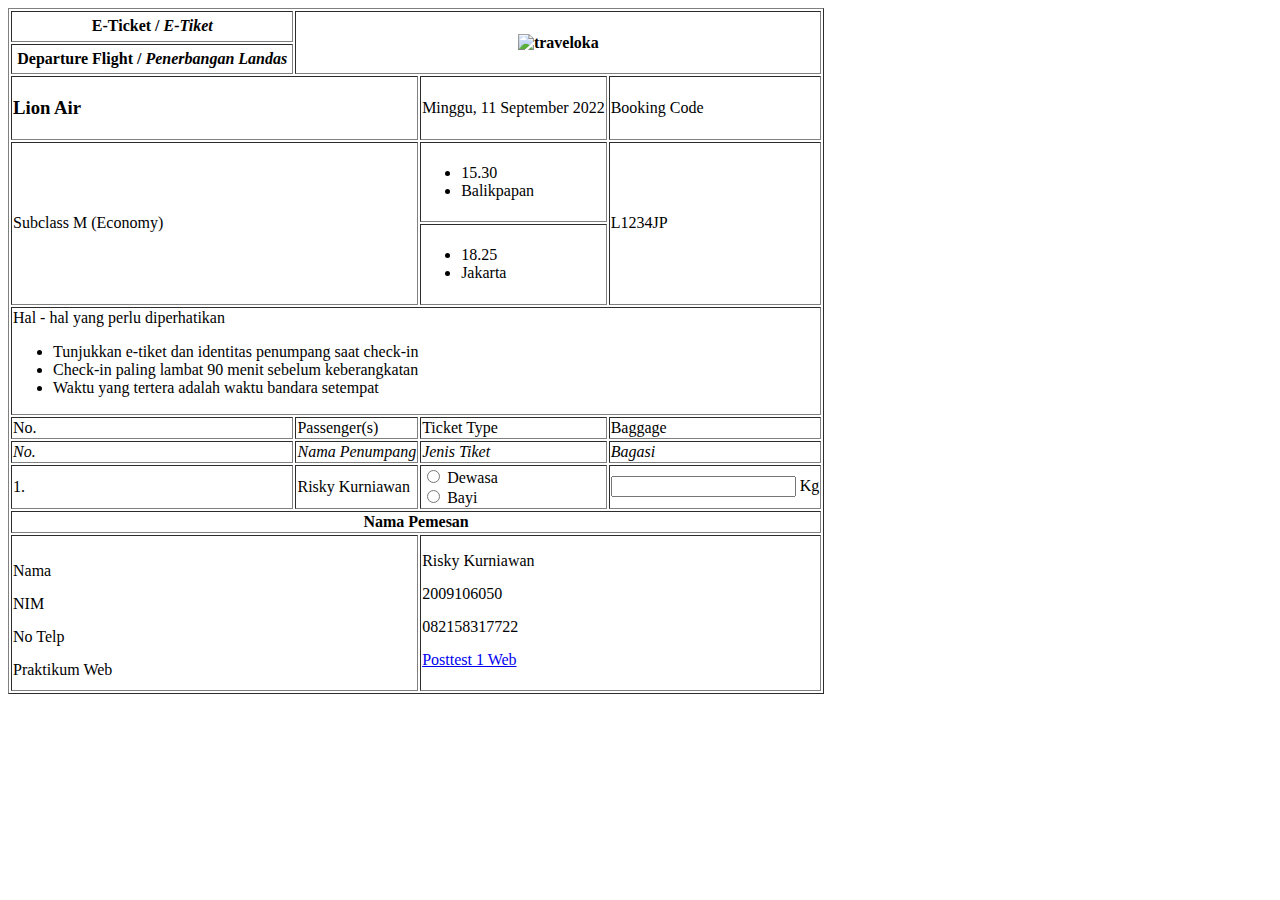
==== index.html @ a555a1b8 "Posttest1_2009106050_Risky Kurniawan" ====
<!DOCTYPE html>
<html lang="en">
<head>
  <meta charset="UTF-8">
  <meta http-equiv="X-UA-Compatible" content="IE=edge">
  <meta name="viewport" content="width=device-width, initial-scale=1.0">
  <style>
    .fs-3 {
  font-size: 18px;
  }
  .pr-50px {
    padding-right: 100px;
  }
  .pt-15px {
    padding-top: 15px;
  }
  .pb-20px {
    padding-bottom: 20px;
  }
  .pv-15px {
    padding: 15px 0;
  }
  .pv-4 {
    padding: 1.33rem 0;
  }
  .pv-2 {
    padding: 0.66rem 0;
  }
  .pv-1 {
    padding: 0.33rem 0;
  }
  .p3 {
    padding: 1rem;
  }
  .p2 {
    padding: 0.66rem;
  }
  .p1 {
    padding: 0.33rem;
  }
  .p0 {
    padding: 0;
  }
  .d-inline-block {
    display: inline-block;
  }
  .d-block {
    display: block;
  }
  .text-center {
    text-align: center;
  }
  .text-bold {
    font-weight: bold;
  }
  </style>
</head>
<body>
    <table border="1">
      <thead>
        <tr>
          <th colspan="4" class="p1">E-Ticket / <i>E-Tiket</i></span></th>
          <th colspan="8" rowspan="2">
            <img 
              src="https://1.bp.blogspot.com/-cBfGfTYoBlY/YOMgGumda6I/AAAAAAAAIuM/Q-bnZSnnUBEFjJihQVK0ZMnJAqFjpL8QgCLcBGAsYHQ/s1453/logo-traveloka.png"
              width="200px"
              alt="traveloka"
              >
          </th>
        </tr>
        <tr>
          <th colspan="4" class="p1">Departure Flight / <i>Penerbangan Landas</i></th>
        </tr>
      </thead>

      <tbody>
        <tr>
          <td colspan="5" rowspan="2"> <h3>Lion Air</h3> </td>
          <td colspan="4" rowspan="2">Minggu, 11 September 2022</td>
          <td colspan="4" rowspan="2" class="pr-50px">Booking Code</td>
        </tr>
        <tr>
        </tr>
        <tr>
          <td colspan="5" rowspan="4">Subclass M (Economy)</td>
          <td colspan="4" rowspan="2" class="pv-1">
            <ul>
              <li>15.30</li>
              <li>Balikpapan</li>
            </ul>
          </td>
          <td colspan="5" rowspan="4">L1234JP</td>
        </tr>
        <tr>
        </tr>
        <tr>
          <td colspan="4" rowspan="2" class="pv-1">
            <ul>
              <li>18.25</li>
              <li>Jakarta</li>
            </ul>
          </td>
        </tr>
        <tr>
        </tr>
        <tr>
          <td colspan="13">Hal - hal yang perlu diperhatikan<br>
            <ul>
              <li>
                Tunjukkan e-tiket dan identitas penumpang saat check-in
              </li>
              <li>
                Check-in paling lambat 90 menit sebelum keberangkatan
              </li>
              <li>
                Waktu yang tertera adalah waktu bandara setempat
              </li>
            </ul>
          </td>
        </tr>
        <tr>
          <td colspan="4">No.</td>
          <td>Passenger(s)</td>
          <td colspan="4">Ticket Type</td>
          <td colspan="5">Baggage</td>
        </tr>
        <tr>
          <td colspan="4"> <i>No.</i></td>
          <td> <i>Nama Penumpang</i></td>
          <td colspan="4"> <i>Jenis Tiket</i></td>
          <td colspan="5"> <i>Bagasi</i></td>
        </tr>
        <tr class="pv-1">
          <td colspan="4">1.</td>
          <td>Risky Kurniawan</td>
          <td colspan="4">
            <form action="/">
              <input type="radio" id="dewasa" name="age"/>
              <label for="dewasa">
                Dewasa
              </label>
              <br>
              <input type="radio" id="bayi" name="age"/>
              <label for="bayi">
                Bayi
              </label>
            </form>
            
          <td colspan="5">
            <input type="number">
            Kg
          </td>
        </tr>
        <tr>
          <td colspan="13"><span class="text-center d-block text-bold">Nama Pemesan</span></td>
        </tr>
        <tr>
          <td colspan="5" rowspan="4">
            <span class="pt-15px d-block">Nama</span>
            <span class="pt-15px d-block">NIM</span>
            <span class="pt-15px d-block">No Telp</span>
            <span class="pt-15px d-block">Praktikum Web</span>
          </td>
          <td colspan="5" rowspan="4">
            <span class="pt-15px d-block">Risky Kurniawan</span>
            <span class="pt-15px d-block">2009106050</span>
            <span class="pt-15px d-block">082158317722</span>
            <span class="pt-15px pb-20px d-block"><a href="https://classroom.google.com/c/NTQ2MTg4NDEwNjU0/a/NTQ4NDAzODE2ODcy/details">Posttest 1 Web</a></span>
          </td>
      </tbody>
    </table>
</body>
</html>
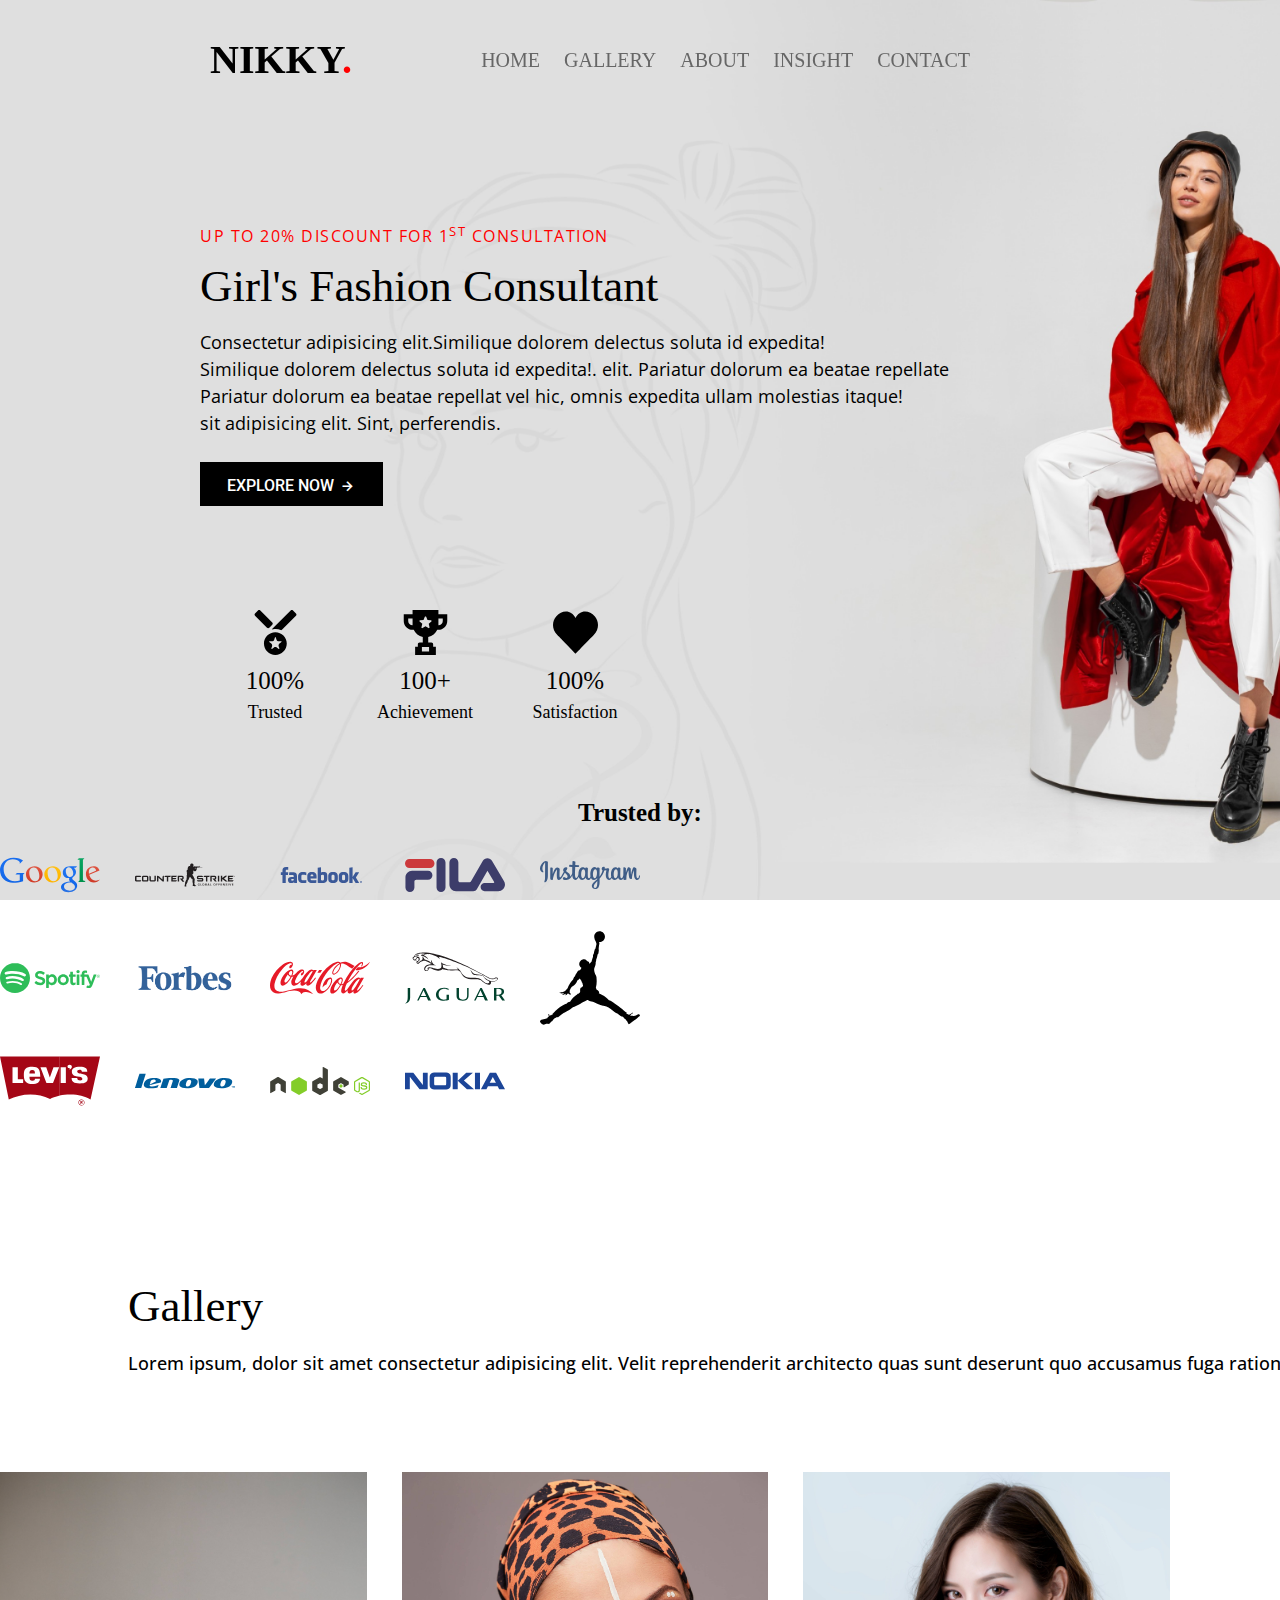
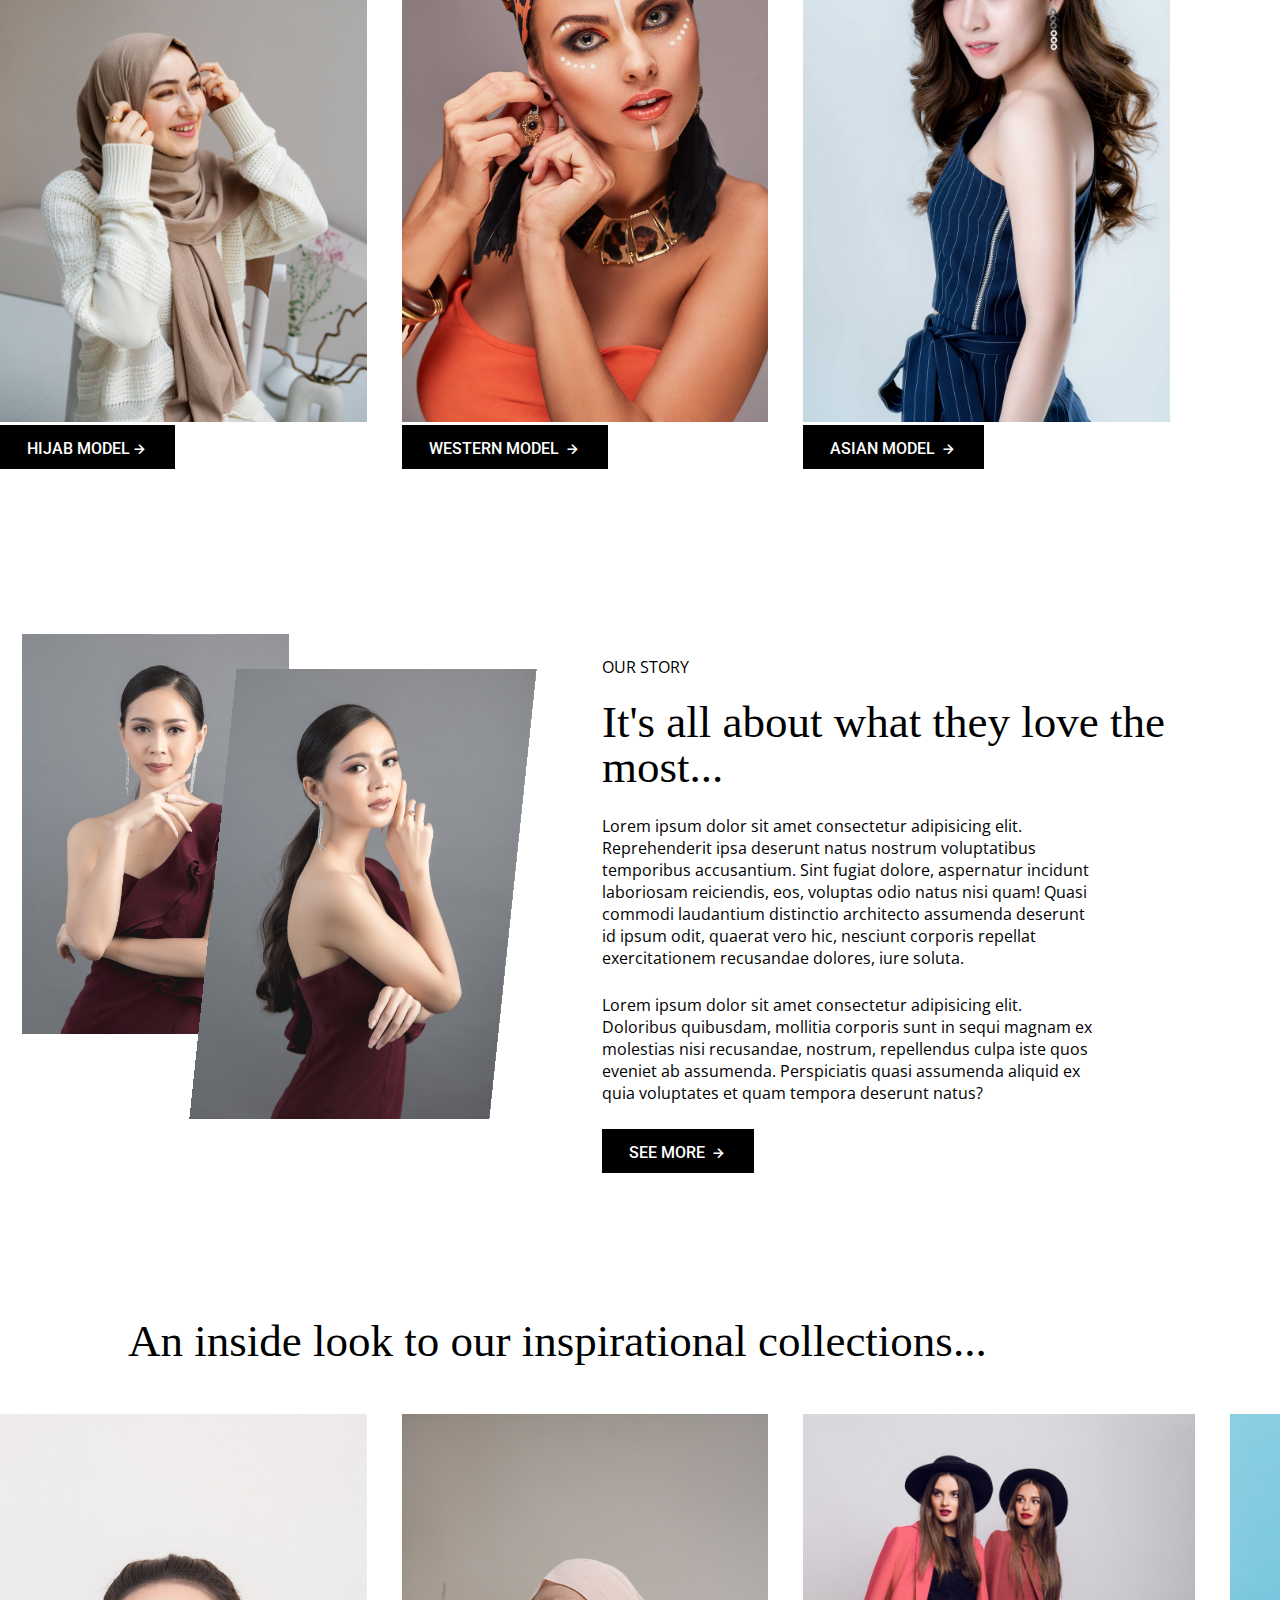
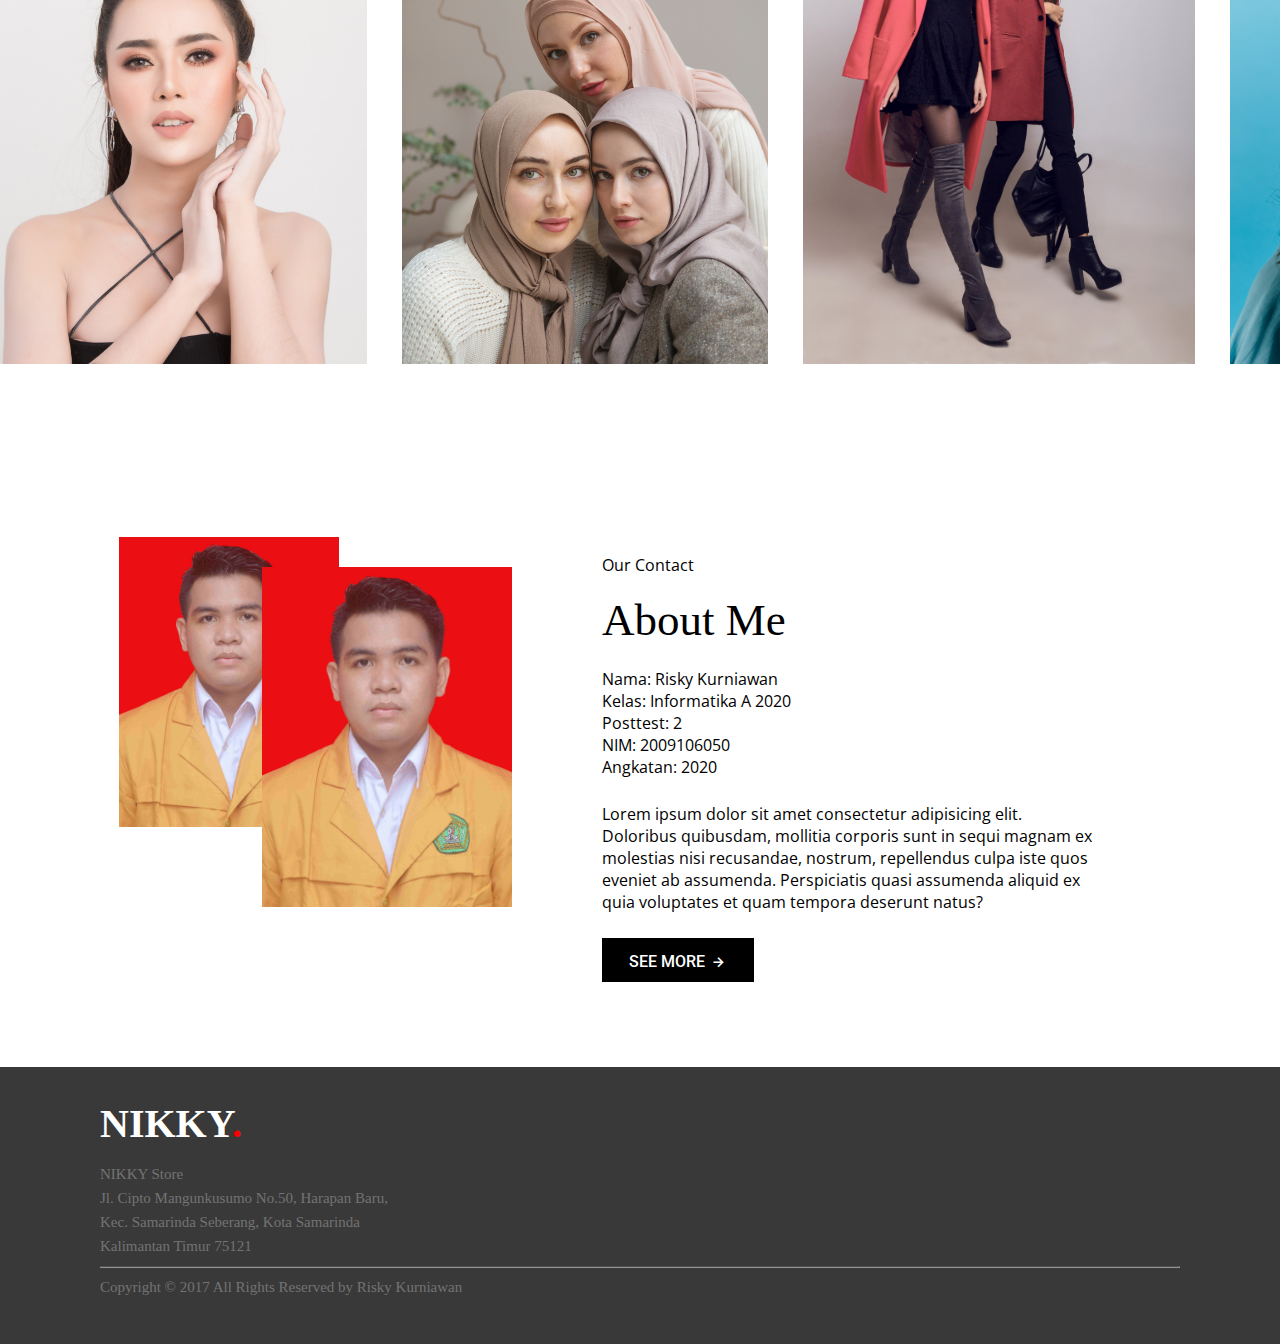
==== commit 6fd04aa6: "Posttest2_2009106050_RiskyKurniawan" ====
--- a/index.html
+++ b/index.html
@@ -4,170 +4,281 @@
   <meta charset="UTF-8">
   <meta http-equiv="X-UA-Compatible" content="IE=edge">
   <meta name="viewport" content="width=device-width, initial-scale=1.0">
-  <style>
-    .fs-3 {
-  font-size: 18px;
-  }
-  .pr-50px {
-    padding-right: 100px;
-  }
-  .pt-15px {
-    padding-top: 15px;
-  }
-  .pb-20px {
-    padding-bottom: 20px;
-  }
-  .pv-15px {
-    padding: 15px 0;
-  }
-  .pv-4 {
-    padding: 1.33rem 0;
-  }
-  .pv-2 {
-    padding: 0.66rem 0;
-  }
-  .pv-1 {
-    padding: 0.33rem 0;
-  }
-  .p3 {
-    padding: 1rem;
-  }
-  .p2 {
-    padding: 0.66rem;
-  }
-  .p1 {
-    padding: 0.33rem;
-  }
-  .p0 {
-    padding: 0;
-  }
-  .d-inline-block {
-    display: inline-block;
-  }
-  .d-block {
-    display: block;
-  }
-  .text-center {
-    text-align: center;
-  }
-  .text-bold {
-    font-weight: bold;
-  }
-  </style>
+  <link rel="stylesheet" href="styles.css">
+  <link href='https://unpkg.com/boxicons@2.1.4/css/boxicons.min.css' rel='stylesheet'>
+  <title>Document</title>
 </head>
-<body>
-    <table border="1">
-      <thead>
-        <tr>
-          <th colspan="4" class="p1">E-Ticket / <i>E-Tiket</i></span></th>
-          <th colspan="8" rowspan="2">
-            <img 
-              src="https://1.bp.blogspot.com/-cBfGfTYoBlY/YOMgGumda6I/AAAAAAAAIuM/Q-bnZSnnUBEFjJihQVK0ZMnJAqFjpL8QgCLcBGAsYHQ/s1453/logo-traveloka.png"
-              width="200px"
-              alt="traveloka"
-              >
-          </th>
-        </tr>
-        <tr>
-          <th colspan="4" class="p1">Departure Flight / <i>Penerbangan Landas</i></th>
-        </tr>
-      </thead>
+<body id="home">
+  <div class="container-1 pt-25px">
+    <header>
+      <nav class="">
+        <div class="container p-relative pl-7 pr-10 top-25">
+          <a href="#" id="brand" class="text-upper brand">
+            NIKKY<span class="text-red">.</span>
+          </a>
+          <ul class="navbar-menu">
+            <li>
+              <a href="#home" class="text-upper">
+                <span class="fs-3">
+                  Home
+                </span>
+              </a>
+            </li>
+            <li>
+              <a href="#gallery" class="text-upper">
+                <span class="fs-3">
+                  Gallery
+                </span>
+              </a>
+            </li>
+            <li>
+              <a href="#about" class="text-upper">
+                <span class="fs-3">
+                  About
+                </span>
+              </a>
+            </li>
+            <li>
+              <a href="#insight" class="text-upper">
+                <span class="fs-3">
+                  Insight
+                </span>
+              </a>
+            </li>
+            <li>
+              <a href="#contact" class="text-upper">
+                <span class="fs-3">
+                  Contact
+                </span>
+              </a>
+            </li>
+          </ul>
+          
+        </div>
+      </nav>
+    </header>
+    <section class="parent m-5 pb-50px">
+      <div class="grid-1">
+        <main class="mb-0">
+          <div class="main-text">
+            <p class="text-upper font-1 m-0 ls-1 text-red pb-20px">Up to 20% Discount for 1<sup>st</sup> Consultation </p>
+            <h1 class="header-1 m-0">Girl's Fashion Consultant</h1>
+            <p class=" font-1 mt-10px mb-0 fs-2 lh-2 pt-10px">Consectetur adipisicing elit.Similique dolorem delectus soluta id expedita!</p>
+            <p class=" font-1 mb-0 fs-2 lh-2">Similique dolorem delectus soluta id expedita!. elit. Pariatur dolorum ea beatae repellate</p>
+            <p class=" font-1  mb-0 fs-2 lh-2">Pariatur dolorum ea beatae repellat vel hic, omnis expedita ullam molestias itaque!</p>
+            <p class=" font-1 mt-0 mb-25px fs-2 lh-2">sit adipisicing elit. Sint, perferendis.</p>
+            <div>
+              <a href="#" class="my-btn-dark text-upper">
+                Explore Now <i class='bx bx-right-arrow-alt fs-2 p-relative top-3px mt-0 pt-0'></i>
+              </a>
+            </div>
+          </div>
+        </main>
+      </div>
+      <div class="grid-2 pb-25px mt-25px">
+        <div class='flex-container'>
+          <div class="text-center flex-item-1">
+            <img src="svg/trusted.svg" width="45px" alt="">
+            <h1 class="fs-4 m-0 text-bold pt-10px">100%</h1>
+            <p class="fs-2 pt-10px">Trusted</p>
+          </div>
+          <div class="text-center flex-item-1">
+            <img src="svg/trophy.svg" width="45px" alt="">
+            <h1 class="fs-4 m-0 text-bold pt-10px">100+</h1>
+            <p class="fs-2 pt-10px">Achievement</p>
+          </div>
+          <div class="text-center flex-item-1">
+            <img src="svg/love.svg" width="45px" alt="">
+            <h1 class="fs-4 m-0 text-bold pt-10px">100%</h1>
+            <p class="fs-2 pt-10px">Satisfaction</p>
+          </div>
+        </div>
+      </div>
+    </section>
+    <h3 class="fs-4 item-center text-600">
+      Trusted by:
+    </h3>
+    <div class='flex-container gap-35 item-center'>
+      <div class="">
+        <img src="svg/logo (2).svg" width="100px" alt="" srcset="">
+      </div>
+      <div class="">
+        <img src="svg/logo (3).svg" width="100px" alt="" srcset="">
+      </div>
+      <div class="">
+        <img src="svg/logo (4).svg" width="100px" alt="" srcset="">
+      </div>
+      <div class="">
+        <img src="svg/logo (5).svg" width="100px" alt="" srcset="">
+      </div>
+      <div class="">
+        <img src="svg/logo (6).svg" width="100px" alt="" srcset="">
+      </div>
+    </div>
+    <div class='flex-container gap-35 item-center'>
+      <div class="">
+        <img src="svg/logo (7).svg" width="100px" alt="" srcset="">
+      </div>
+      <div class="">
+        <img src="svg/logo (8).svg" width="100px" alt="" srcset="">
+      </div>
+      <div class="">
+        <img src="svg/logo (9).svg" width="100px" alt="" srcset="">
+      </div>
+      <div class="">
+        <img src="svg/logo (10).svg" width="100px" alt="" srcset="">
+      </div>
+      <div class="">
+        <img src="svg/logo (12).svg" width="100px" alt="" srcset="">
+      </div>
+    </div>
+    <div class='flex-container gap-35 item-center'>
+      <div class="">
+        <img src="svg/logo (13).svg" width="100px" alt="" srcset="">
+      </div>
+      <div class="">
+        <img src="svg/logo (14).svg" width="100px" alt="" srcset="">
+      </div>
+      <div class="">
+        <img src="svg/logo (15).svg" width="100px" alt="" srcset="">
+      </div>
+      <div class="">
+        <img src="svg/logo (16).svg" width="100px" alt="" srcset="">
+      </div>
+      </div>
+    </div>
 
-      <tbody>
-        <tr>
-          <td colspan="5" rowspan="2"> <h3>Lion Air</h3> </td>
-          <td colspan="4" rowspan="2">Minggu, 11 September 2022</td>
-          <td colspan="4" rowspan="2" class="pr-50px">Booking Code</td>
-        </tr>
-        <tr>
-        </tr>
-        <tr>
-          <td colspan="5" rowspan="4">Subclass M (Economy)</td>
-          <td colspan="4" rowspan="2" class="pv-1">
-            <ul>
-              <li>15.30</li>
-              <li>Balikpapan</li>
-            </ul>
-          </td>
-          <td colspan="5" rowspan="4">L1234JP</td>
-        </tr>
-        <tr>
-        </tr>
-        <tr>
-          <td colspan="4" rowspan="2" class="pv-1">
-            <ul>
-              <li>18.25</li>
-              <li>Jakarta</li>
-            </ul>
-          </td>
-        </tr>
-        <tr>
-        </tr>
-        <tr>
-          <td colspan="13">Hal - hal yang perlu diperhatikan<br>
-            <ul>
-              <li>
-                Tunjukkan e-tiket dan identitas penumpang saat check-in
-              </li>
-              <li>
-                Check-in paling lambat 90 menit sebelum keberangkatan
-              </li>
-              <li>
-                Waktu yang tertera adalah waktu bandara setempat
-              </li>
-            </ul>
-          </td>
-        </tr>
-        <tr>
-          <td colspan="4">No.</td>
-          <td>Passenger(s)</td>
-          <td colspan="4">Ticket Type</td>
-          <td colspan="5">Baggage</td>
-        </tr>
-        <tr>
-          <td colspan="4"> <i>No.</i></td>
-          <td> <i>Nama Penumpang</i></td>
-          <td colspan="4"> <i>Jenis Tiket</i></td>
-          <td colspan="5"> <i>Bagasi</i></td>
-        </tr>
-        <tr class="pv-1">
-          <td colspan="4">1.</td>
-          <td>Risky Kurniawan</td>
-          <td colspan="4">
-            <form action="/">
-              <input type="radio" id="dewasa" name="age"/>
-              <label for="dewasa">
-                Dewasa
-              </label>
-              <br>
-              <input type="radio" id="bayi" name="age"/>
-              <label for="bayi">
-                Bayi
-              </label>
-            </form>
-            
-          <td colspan="5">
-            <input type="number">
-            Kg
-          </td>
-        </tr>
-        <tr>
-          <td colspan="13"><span class="text-center d-block text-bold">Nama Pemesan</span></td>
-        </tr>
-        <tr>
-          <td colspan="5" rowspan="4">
-            <span class="pt-15px d-block">Nama</span>
-            <span class="pt-15px d-block">NIM</span>
-            <span class="pt-15px d-block">No Telp</span>
-            <span class="pt-15px d-block">Praktikum Web</span>
-          </td>
-          <td colspan="5" rowspan="4">
-            <span class="pt-15px d-block">Risky Kurniawan</span>
-            <span class="pt-15px d-block">2009106050</span>
-            <span class="pt-15px d-block">082158317722</span>
-            <span class="pt-15px pb-20px d-block"><a href="https://classroom.google.com/c/NTQ2MTg4NDEwNjU0/a/NTQ4NDAzODE2ODcy/details">Posttest 1 Web</a></span>
-          </td>
-      </tbody>
-    </table>
+  </div>
+  <div class="mt-0 pt-150px container-2" id="gallery">
+    <div class="p-relative left-10 ">
+      <h1 class="header-1 mb-25px">Gallery</h1>
+      <p class="fs-2 mb-100px font-1 text-500">Lorem ipsum, dolor sit amet consectetur adipisicing elit. Velit reprehenderit architecto quas sunt deserunt quo accusamus fuga ratione a libero.</p>
+    </div>
+    <div class='flex-container gap-35 item-center'>
+      <div class="">
+        <img src="img/img1.jpg" height="550px" alt="">
+        <div>
+          <a href="#" class="my-btn-dark text-upper">
+            Hijab Model<i class='bx bx-right-arrow-alt fs-2 p-relative top-3px mt-0 pt-0'></i>
+          </a>
+        </div>
+      </div>
+      <div class="">
+        <img src="img/img2.jpg" height="550px" alt="">
+        <div>
+          <a href="#" class="my-btn-dark text-upper">
+            Western Model <i class='bx bx-right-arrow-alt fs-2 p-relative top-3px mt-0 pt-0'></i>
+          </a>
+        </div>
+      </div>
+      <div class="">
+        <img src="img/img3.jpg" height="550px" alt="">
+        <div>
+          <a href="#" class="my-btn-dark text-upper">
+            Asian Model <i class='bx bx-right-arrow-alt fs-2 p-relative top-3px mt-0 pt-0'></i>
+          </a>
+        </div>
+      </div>
+    </div>
+  </div>  
+
+  <div class="container-4 pb-100px pt-100px" id="about">
+    <div class="parent">
+      <div class="grid-3 item-end">
+        <img src="img/about-me-img.jpg" class="mt-100px p-relative left-15 top--5" height="400px" alt="">
+        <img src="img/about-me-img-2.jpg" class="mt-100px front custom-photo-1" height="450px" alt="">
+      </div>
+      <div class="grid-4 p-3">
+        <h2 class="font-1">OUR STORY</h2>
+        
+        <h2 class="header-1 pt-25px">It's all about what they love the most...</h2>
+        <p class="font-1 lh-1 pt-25px pr-3">
+          Lorem ipsum dolor sit amet consectetur adipisicing elit. Reprehenderit ipsa deserunt natus nostrum voluptatibus temporibus accusantium. Sint fugiat dolore, aspernatur incidunt laboriosam reiciendis, eos, voluptas odio natus nisi quam! Quasi commodi laudantium distinctio architecto assumenda deserunt id ipsum odit, quaerat vero hic, nesciunt corporis repellat exercitationem recusandae dolores, iure soluta.
+        </p>
+        <p class="font-1 lh-1 pt-25px pr-3">
+          Lorem ipsum dolor sit amet consectetur adipisicing elit. Doloribus quibusdam, mollitia corporis sunt in sequi magnam ex molestias nisi recusandae, nostrum, repellendus culpa iste quos eveniet ab assumenda. Perspiciatis quasi assumenda aliquid ex quia voluptates et quam tempora deserunt natus?
+        </p>
+        <div>
+          <a href="#" class="mt-25px my-btn-dark text-upper">
+            See More <i class='bx bx-right-arrow-alt fs-2 p-relative top-3px mt-0 pt-0'></i>
+          </a>
+        </div>
+      </div>
+      </div>
+  </div>
+  <div class="mt-0 pb-100px pt-150px container-2" id="insight">
+    <div class="p-relative left-10">
+      <h1 class="header-1 mb-50px text-500">An inside look to our inspirational collections...</h1>
+    </div>
+    <div class='flex-container gap-35 item-center'>
+      <div class="">
+        <img class="" src="img/collection1.jpg" height="550px" alt="">
+      </div>
+      <div class="">
+        <img class="" src="img/collection2.jpg" height="550px" alt="">
+      </div>
+      <div class="">
+        <img class="" src="img/collection3.jpg" height="550px" alt="">
+      </div>
+      <div class="">
+        <img class="" src="img/collection4.jpg" height="550px" alt="">
+      </div>
+    </div>
+  </div>  
+  <div class="container-4 mb-100px" id="contact">
+    <div class="parent">
+      <div class="grid-3 item-end">
+        <img src="img/risky.jpg" class="mt-100px p-relative left-15 top--5" width="220px" height="290px" alt="">
+        <img src="img/risky.jpg" class="mt-100px front" width="250px" height="340px" alt="">
+      </div>
+      <div class="grid-4 p-3">
+        <h2 class="font-1">Our Contact</h2>
+        
+        <h2 class="header-1 pt-25px">About Me</h2>
+        <p class="font-1 lh-1 pt-25px pr-3">
+          Nama: Risky Kurniawan
+          <br>
+          Kelas: Informatika A 2020
+          <br>
+          Posttest: 2
+          <br>
+          NIM: 2009106050
+          <br>
+          Angkatan: 2020
+        </p>
+        <p class="font-1 lh-1 pt-25px pr-3">
+          Lorem ipsum dolor sit amet consectetur adipisicing elit. Doloribus quibusdam, mollitia corporis sunt in sequi magnam ex molestias nisi recusandae, nostrum, repellendus culpa iste quos eveniet ab assumenda. Perspiciatis quasi assumenda aliquid ex quia voluptates et quam tempora deserunt natus?
+        </p>
+        <div>
+          <a href="#" class="mt-25px my-btn-dark text-upper">
+            See More <i class='bx bx-right-arrow-alt fs-2 p-relative top-3px mt-0 pt-0'></i>
+          </a>
+        </div>
+      </div>
+      </div>
+  </div>
+  <footer class="footer">
+    <div class="mb-15px">
+      <a href="#" id="brand" class="text-upper brand text-white">
+        NIKKY<span class="text-red">.</span>
+      </a>
+    </div>
+    <div class="mt-25px pt-25px">
+      <p>
+        NIKKY Store
+      </p>
+      <p>
+        Jl. Cipto Mangunkusumo No.50, Harapan Baru,
+      </p>
+      <p>
+        Kec. Samarinda Seberang, Kota Samarinda
+      </p>
+      <p>
+        Kalimantan Timur 75121
+      </p>
+    </div>
+    <hr>
+    <p>Copyright &copy 2017 All Rights Reserved by Risky Kurniawan</p>
+  </footer>
 </body>
 </html>--- a/styles.css
+++ b/styles.css
@@ -0,0 +1,565 @@
+@import url('https://fonts.googleapis.com/css?family=Open+Sans');
+@import url('https://fonts.googleapis.com/css2?family=Roboto:wght@300;900&display=swap');
+
+
+html, body, div, span, applet, object, iframe,
+h1, h2, h3, h4, h5, h6, p, blockquote, pre,
+a, abbr, acronym, address, big, cite, code,
+del, dfn, em, img, ins, kbd, q, s, samp,
+small, strike, strong, sub, tt, var,
+b, u, i, center,
+dl, dt, dd, ol, ul, li,
+fieldset, form, label, legend,
+table, caption, tbody, tfoot, thead, tr, th, td,
+article, aside, canvas, details, embed, 
+figure, figcaption, footer, header, hgroup, 
+menu, nav, output, ruby, section, summary,
+time, mark, audio, video {
+	margin: 0;
+	padding: 0;
+	border: 0;
+	font-size: 100%;
+	font: inherit;
+	vertical-align: baseline;
+}
+
+article, aside, details, figcaption, figure, 
+footer, header, hgroup, menu, nav, section {
+	display: block;
+}
+body {
+	line-height: 1;
+  overflow-x: hidden;
+}
+ol, ul {
+	list-style: none;
+}
+blockquote, q {
+	quotes: none;
+}
+blockquote:before, blockquote:after,
+q:before, q:after {
+	content: '';
+	content: none;
+}
+table {
+	border-collapse: collapse;
+	border-spacing: 0;
+}
+
+a {
+  text-decoration: none;
+}
+
+/* end meyer */
+
+
+/* Custom Scrollbar */
+  /* width */
+  ::-webkit-scrollbar {
+    width: 10px;
+  }
+
+  /* Track */
+  ::-webkit-scrollbar-track {
+    background: #f1f1f1;
+  }
+
+  /* Handle */
+  ::-webkit-scrollbar-thumb {
+    background: #888;
+  }
+
+  /* Handle on hover */
+  ::-webkit-scrollbar-thumb:hover {
+    background: #555;
+  }
+
+
+/* navbar */
+
+nav {
+  position: fixed;
+  background: transparent;
+  height: 80px;
+  line-height: 80px;
+  top: 0;
+  left: 0;
+  width: 100%;
+  z-index: 9;
+}
+
+nav ul.navbar-menu {
+  float:right;
+  margin: 0;
+  padding: 0;
+  display: block;
+}
+nav ul.navbar-menu li {
+  display: inline-block;
+  margin: 0 10px; 
+}
+nav ul.navbar-menu li a {
+  color: #666;
+  font-size: 14px; 
+}
+nav ul.navbar-menu li a:hover {
+  color: #fff;
+  font-size: 14px; 
+}
+.brand {
+  color: black;
+  float: left;
+  font-weight: 800;
+  font-size: 40px; 
+}
+
+/* display */
+.d-block {
+  display: block;
+}
+
+/* Container */
+.container-1 {
+  background-image: url('img/bg-1.jpg');
+  background-attachment: fixed;
+  background-repeat: no-repeat;
+  background-size: cover;
+}
+.container-2 {
+  background-image: url('img/bg-2.jpg');
+  background-attachment: fixed;
+  background-repeat: no-repeat;
+  background-size: cover;
+}
+.container-3 {
+  background-image: url('img/bg-3.jpg');
+  background-attachment: fixed;
+  background-repeat: no-repeat;
+  background-size: cover;
+  height: 500px;
+}
+.container-4 {
+  background-image: url('img/bg-4.jpg');
+  background-attachment: fixed;
+  background-repeat: no-repeat;
+  background-size: cover;
+  height: 500px;
+}
+
+/* text alignment */
+.text-center {
+  text-align: center;
+}
+.text-start {
+  text-align: left;
+}
+.text-end {
+  text-align: right;
+}
+.text-justify {
+  text-align: justify;
+}
+
+/* text transform */
+.text-upper {
+  text-transform: uppercase;
+}
+.text-lower {
+  text-transform: lowercase;
+}
+
+/* justify content */
+.item-start {
+  display: flex;
+  justify-content: start;
+}
+.item-center {
+  display: flex;
+  justify-content: center;
+}
+.item-end {
+  display: flex;
+  justify-content: end;
+}
+
+
+/* font */
+.font-1 {
+  font-family: "Open Sans";
+}
+.font-2 {
+  font-family: "Roboto", sans-serif;
+}
+
+
+/* header fontSize */
+.header-1 {
+  font-size: 45px;
+}
+.header-2 {
+  font-size: 38px;
+}
+
+
+/* text color */
+.text-red {
+  color: red;
+}
+.text-white {
+  color: white;
+}
+.text-orange {
+  color: #7c2222;
+}
+
+
+/* font weight */
+.text-600 {
+  font-weight: 600;
+}
+.text-500 {
+  font-weight: 500;
+}
+
+
+/* letter spacing */
+.ls-1 {
+  letter-spacing: 1.5px;
+}
+
+/* line-height */
+.lh-1 {
+  line-height: 22px;
+}
+.lh-2 {
+  line-height: 27px;
+}
+
+/* fontSize */
+.fs-1 {
+  font-size: 14px;
+}
+.fs-2 {
+  font-size: 18px;
+}
+.fs-3 {
+  font-size: 20px;
+}
+.fs-4 {
+  font-size: 25px;
+}
+
+/* bg */
+.bg-orange {
+  background-color: orange;
+}
+.bg-grey {
+  background-color: #DFDFDF;
+}
+.bg-white {
+  background-color: white;
+}
+
+
+/* margin */
+.m-0 {
+  margin: 0;
+}
+.m-5 {
+  margin: 200px 200px 0 200px;
+}
+
+.mt-100px {
+  margin-top: 100px;
+}
+.mt-25px {
+  margin-top: 25px;
+}
+.mt-20px {
+  margin-top: 20px;
+}
+.mt-10px {
+  margin-top: 10px;
+}
+.mt-0 {
+  margin-top: 0;
+}
+
+.mb-100px {
+  margin-bottom: 100px;
+}
+.mb-50px {
+  margin-bottom: 50px;
+}
+.mb-35px {
+  margin-bottom: 35px;
+}
+.mb-25px {
+  margin-bottom: 25px;
+}
+.mb-20 {
+  margin-bottom: 200px;
+}
+.mb-0 {
+  margin-bottom: 0;
+}
+
+
+/* padding */
+.p-4 {
+  padding: 120px;
+}
+.p-5 {
+  padding: 150px;
+}
+.p-3 {
+  padding: 90px;
+}
+
+.p-50px {
+  padding: 50px;
+}
+
+.pt-250px {
+  padding-top: 250px;
+}
+.pt-150px {
+  padding-top: 150px;
+}
+.pt-100px {
+  padding-top: 100px;
+}
+.pt-25px {
+  padding-top: 25px;
+}
+.pt-10px {
+  padding-top: 10px;
+}
+.pt-0 {
+  padding-top: 0;
+}
+
+.pr-1 {
+  padding-right: 30px;
+}
+.pr-2 {
+  padding-right: 60px;
+}
+.pr-3 {
+  padding-right: 90px;
+}
+.pr-7{
+  padding-right: 210px;
+}
+.pr-10{
+  padding-right: 300px;
+}
+
+.pl-7 {
+  padding-left: 210px;
+}
+.pl-5 {
+  padding-left: 150px;
+}
+.pl-2 {
+  padding-left: 60px;
+}
+
+
+.pb-100px {
+  padding-bottom: 100px;
+}
+.pb-200px {
+  padding-bottom: 200px;
+}
+.pb-25px {
+  padding-bottom: 25px;
+}
+.pb-20px {
+  padding-bottom: 20px;
+}
+.pb-15px {
+  padding-bottom: 20px;
+}
+.pb-10px {
+  padding-bottom: 10px;
+}
+.pb-0 {
+  padding-bottom: 0;
+}
+
+
+/* button */
+.my-btn-dark{
+  padding: 10px 25px;
+  font-family: "Roboto", sans-serif;
+  font-weight: 500;
+  background: transparent;
+  outline: none !important;
+  cursor: pointer;
+  transition: all 0.3s ease;
+  position: relative;
+  display: inline-block;
+  border: 2px solid rgb(0, 0, 0);
+  background: rgb(0, 0, 0);
+  z-index: 1;
+  color: #fff;
+}
+
+
+
+/* flex */
+.flex-container {
+  display: flex;
+  flex-wrap: nowrap;
+  justify-content: flex-start;
+  align-items: flex-start;
+  align-content: flex-start;
+  overflow: auto;
+  flex-direction: row;
+}
+
+.flex-item-1 {
+  width: 150px;
+  height: 150px;
+  margin: 15px 0;
+} 
+.gap-35 {
+  gap: 35px;
+}
+
+.flex-item-2 {
+  box-shadow: 0px 2px 10px -8px rgba(0,0,0,0.75);
+-webkit-box-shadow: 0px 2px 10px -8px rgba(0,0,0,0.75);
+-moz-box-shadow: 0px 2px 10px -8px rgba(0,0,0,0.75);
+  width: 250px;
+  height: 350px;
+  margin: 45px;
+  background-color: white;
+}
+
+
+
+/* footer */
+
+
+.footer
+{
+  background-color:#393939;
+  padding:45px 100px;
+  font-size:15px;
+  line-height:24px;
+  color:#737373;
+  position: relative;
+  bottom: 0;
+}
+
+.footer hr
+{
+  border-top-color:#bbb;
+  opacity:0.5
+}
+
+/* footer */
+
+/* position */
+
+.p-relative {
+  position: relative;
+}
+.p-absolute {
+  position: absolute;
+}
+
+.top-75 {
+  top: 75%;
+}
+.top-50 {
+  top: 50%;
+}
+.top-35 {
+  top: 35%;
+}
+.top-25 {
+  top: 25%;
+}
+
+.top-5px {
+  top: 5px;
+}
+.top-3px {
+  top: 3px;
+}
+.top--5 {
+  top: -5%;
+}
+
+.left-60 {
+  left: 60%;
+}
+.left-50 {
+  left: 50%;
+}
+.left-40 {
+  left: 40%;
+}
+.left-30 {
+  left: 30%;
+}
+.left-25 {
+  left: 25%;
+}
+.left-20 {
+  left: 20%;
+}
+.left-15 {
+  left: 15%;
+}
+.left-10 {
+  left: 10%;
+}
+
+
+.right-50 {
+  right: 50%;
+}
+.right-25 {
+  right: 25%;
+}
+.right-15 {
+  right: 15%;
+}
+
+/* grid */
+.parent {
+  display: grid;
+  grid-template-columns: repeat(5, 1fr);
+  grid-template-rows: repeat(5, 1fr);
+  grid-column-gap: 0px;
+  grid-row-gap: 0px;
+  }
+  
+  .grid-1 { grid-area: 1 / 1 / 6 / 6; }
+  .grid-2 { grid-area: 4 / 1 / 6 / 6; }
+  .grid-3 { grid-area: 1 / 1 / 6 / 3; }
+  .grid-4 { grid-area: 1 / 3 / 6 / 6; }
+
+
+.back {
+  z-index: -1;
+}
+.front {
+  z-index: 99;
+}
+
+/* transform */
+.custom-photo-1 {
+  transform: skew(-6deg) translate(1px,0px);
+}
+
+  @media only screen and (max-width: 600px) {
+    .m-5 {
+      margin: 10px
+    }
+  }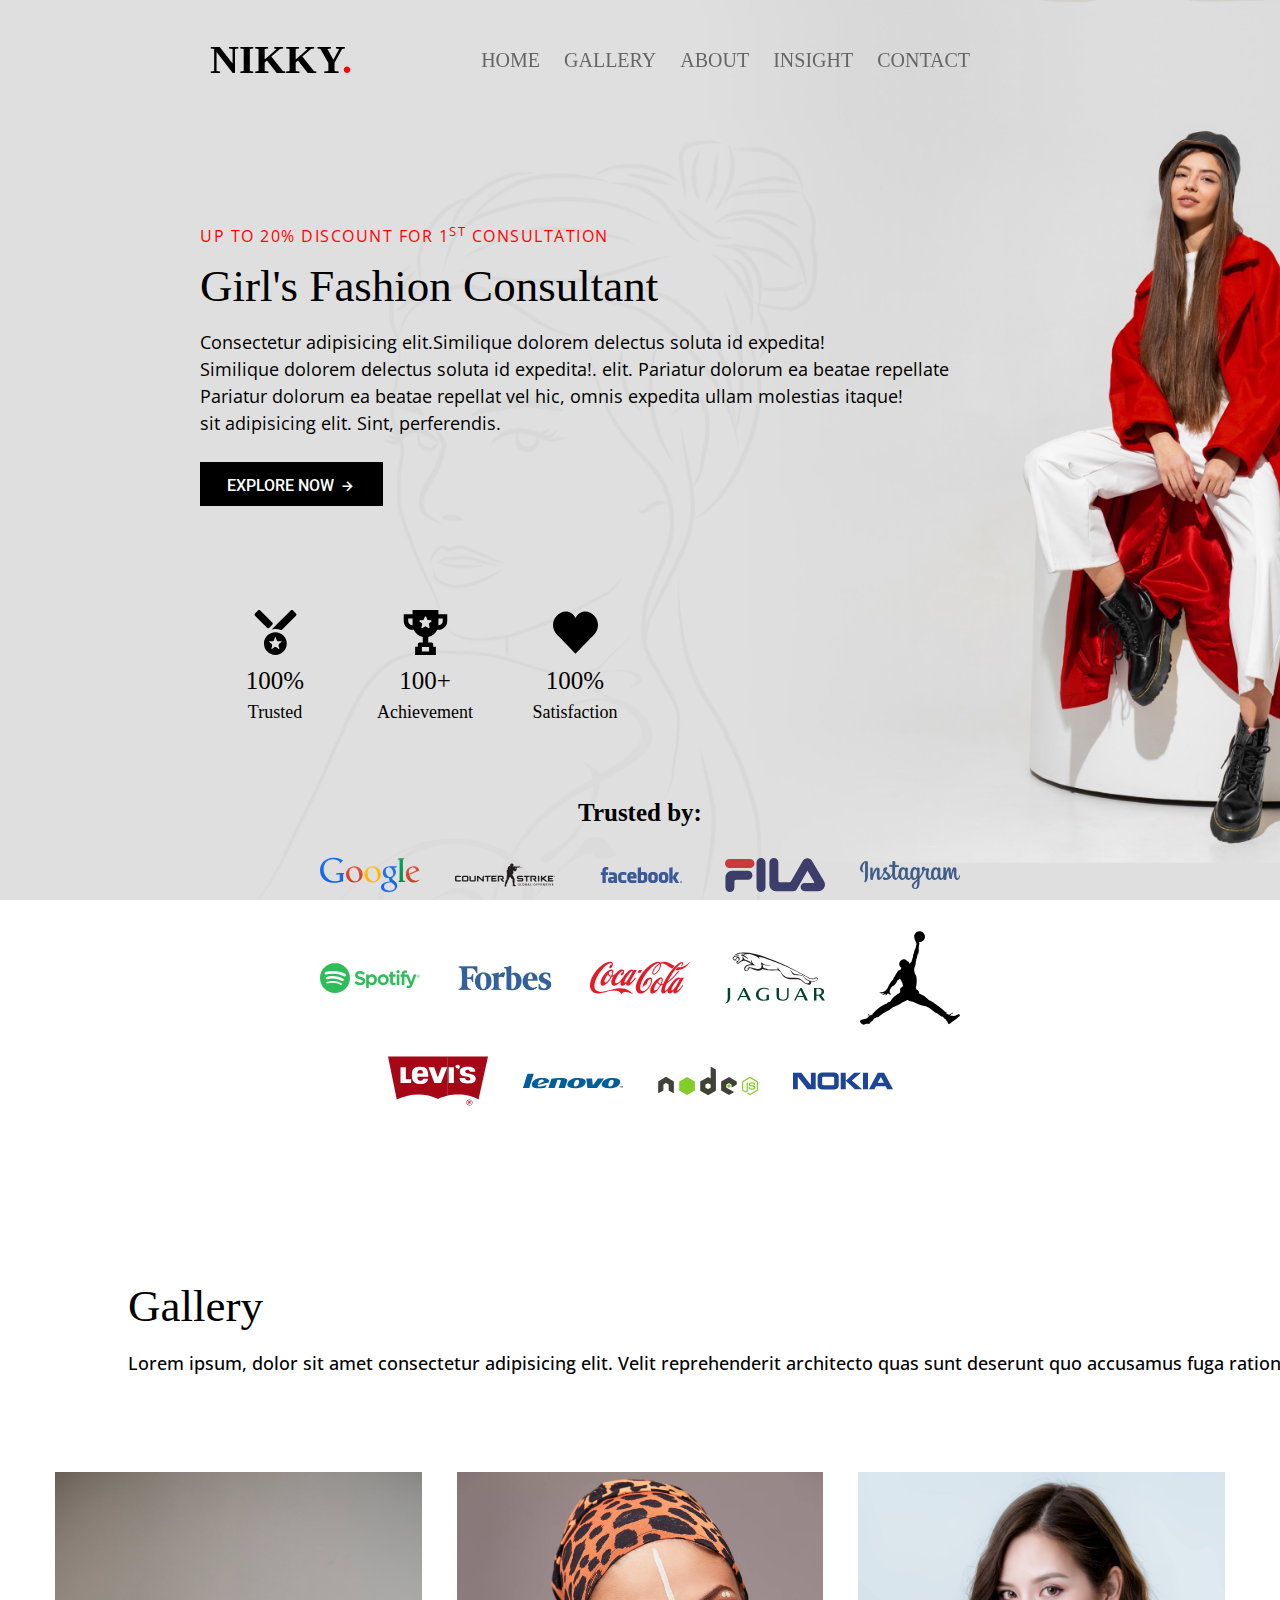
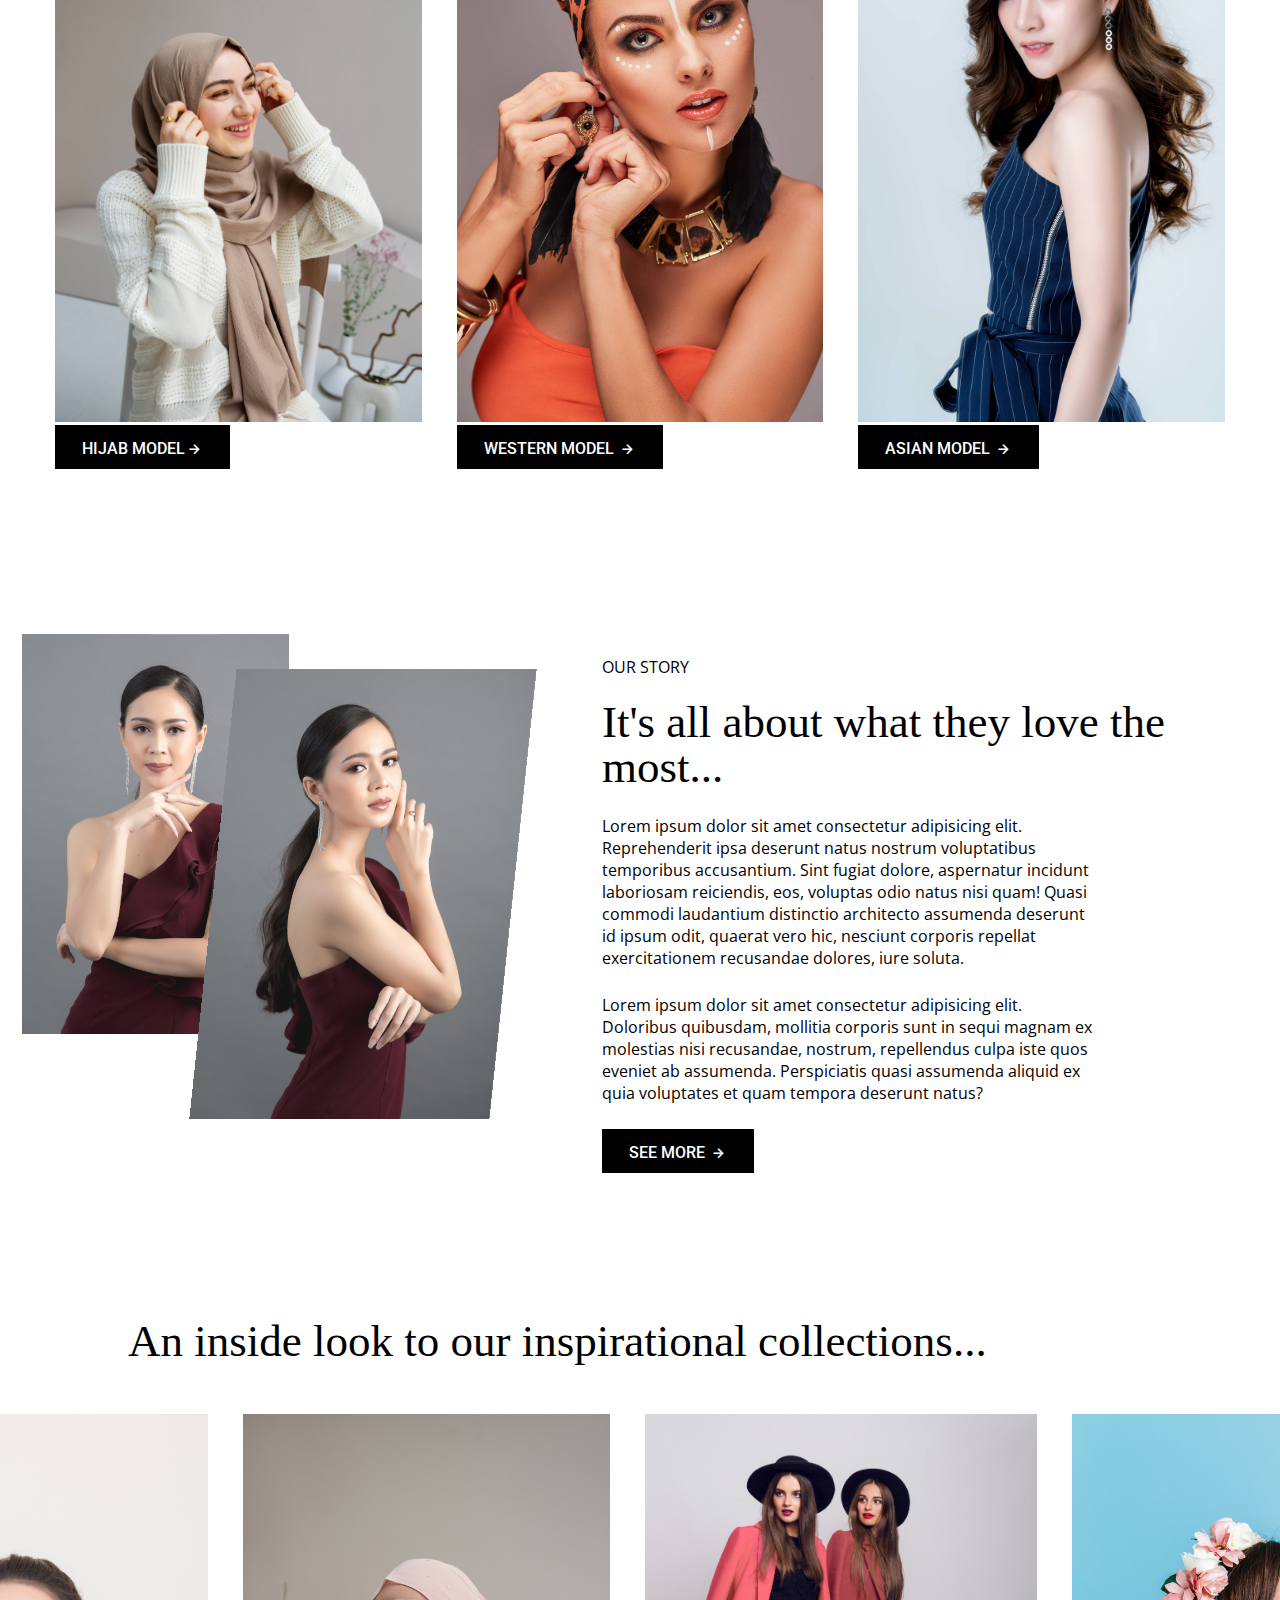
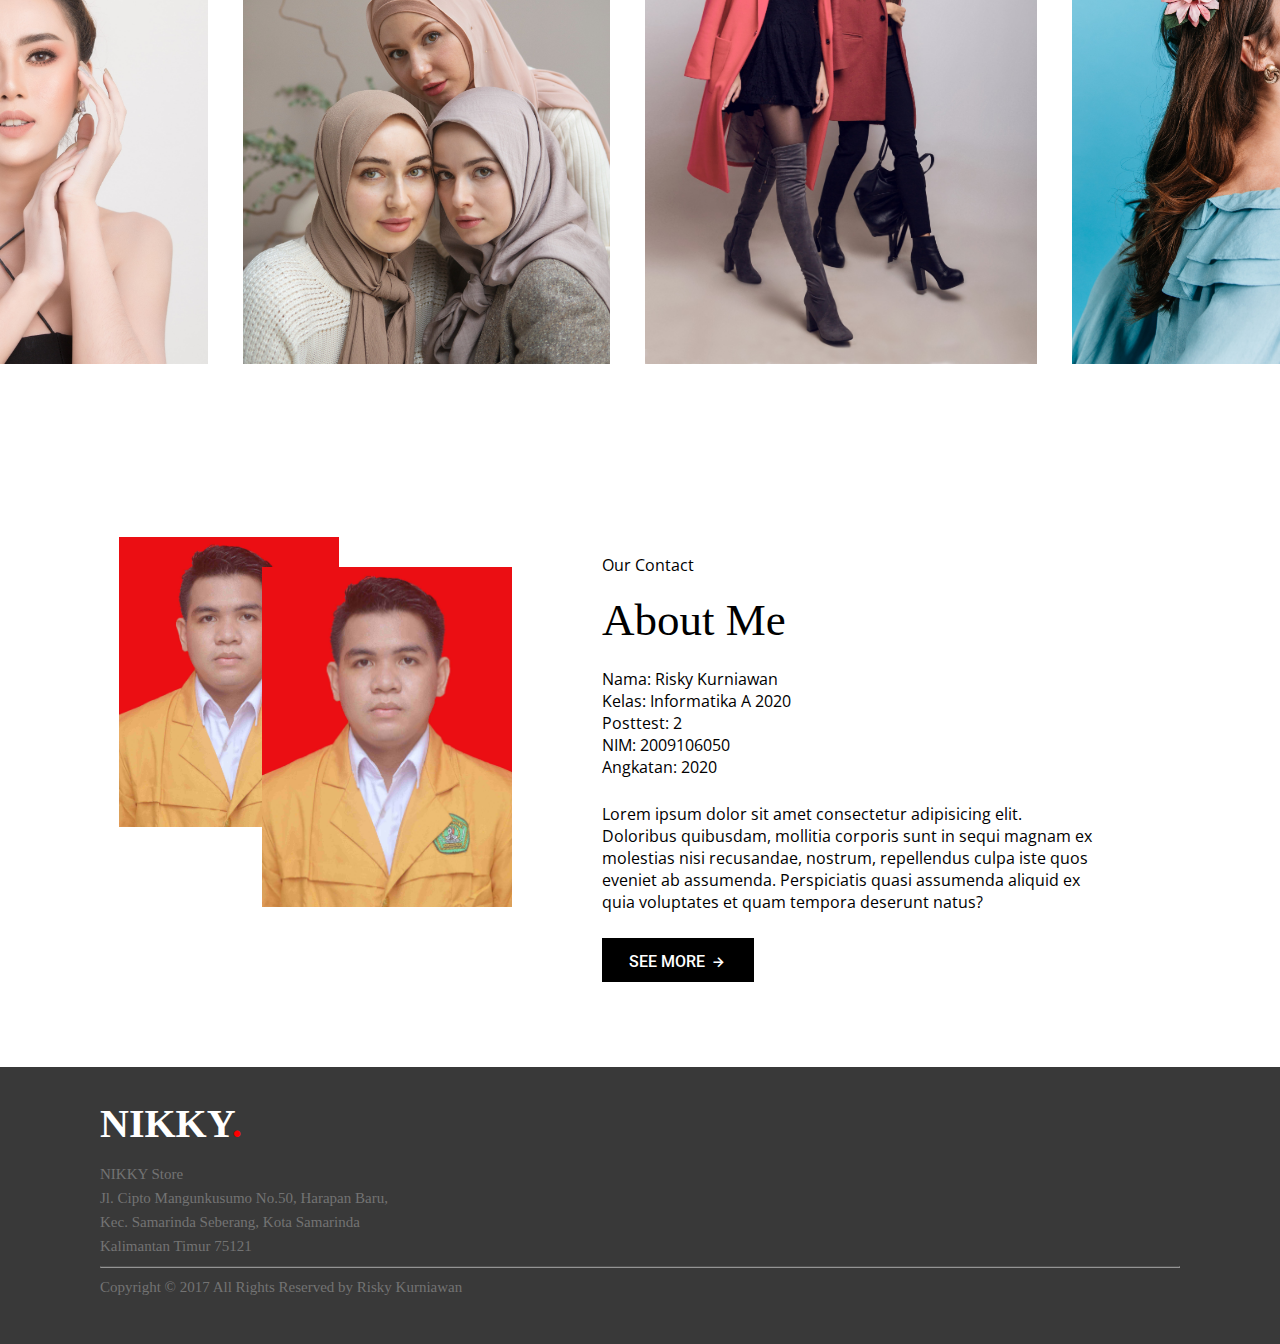
==== commit 8b163cd0: "Change Favicon" ====
--- a/index.html
+++ b/index.html
@@ -4,9 +4,10 @@
   <meta charset="UTF-8">
   <meta http-equiv="X-UA-Compatible" content="IE=edge">
   <meta name="viewport" content="width=device-width, initial-scale=1.0">
-  <link rel="stylesheet" href="styles.css">
+  <link rel="stylesheet" href="/styles.css">
+  <link rel="icon" href="svg/icon.svg">
   <link href='https://unpkg.com/boxicons@2.1.4/css/boxicons.min.css' rel='stylesheet'>
-  <title>Document</title>
+  <title>NIKKY</title>
 </head>
 <body id="home">
   <div class="container-1 pt-25px">
@@ -281,4 +282,4 @@
     <p>Copyright &copy 2017 All Rights Reserved by Risky Kurniawan</p>
   </footer>
 </body>
-</html>+</html>
--- a/styles.css
+++ b/styles.css
@@ -169,21 +169,6 @@
   text-transform: lowercase;
 }
 
-/* justify content */
-.item-start {
-  display: flex;
-  justify-content: start;
-}
-.item-center {
-  display: flex;
-  justify-content: center;
-}
-.item-end {
-  display: flex;
-  justify-content: end;
-}
-
-
 /* font */
 .font-1 {
   font-family: "Open Sans";
@@ -531,6 +516,22 @@
   right: 15%;
 }
 
+/* justify content */
+.item-start {
+  display: flex;
+  justify-content: start;
+}
+.item-center {
+  display: flex;
+  justify-content: center;
+}
+.item-end {
+  display: flex;
+  justify-content: end;
+}
+
+
+
 /* grid */
 .parent {
   display: grid;
@@ -562,4 +563,4 @@
     .m-5 {
       margin: 10px
     }
-  }+  }
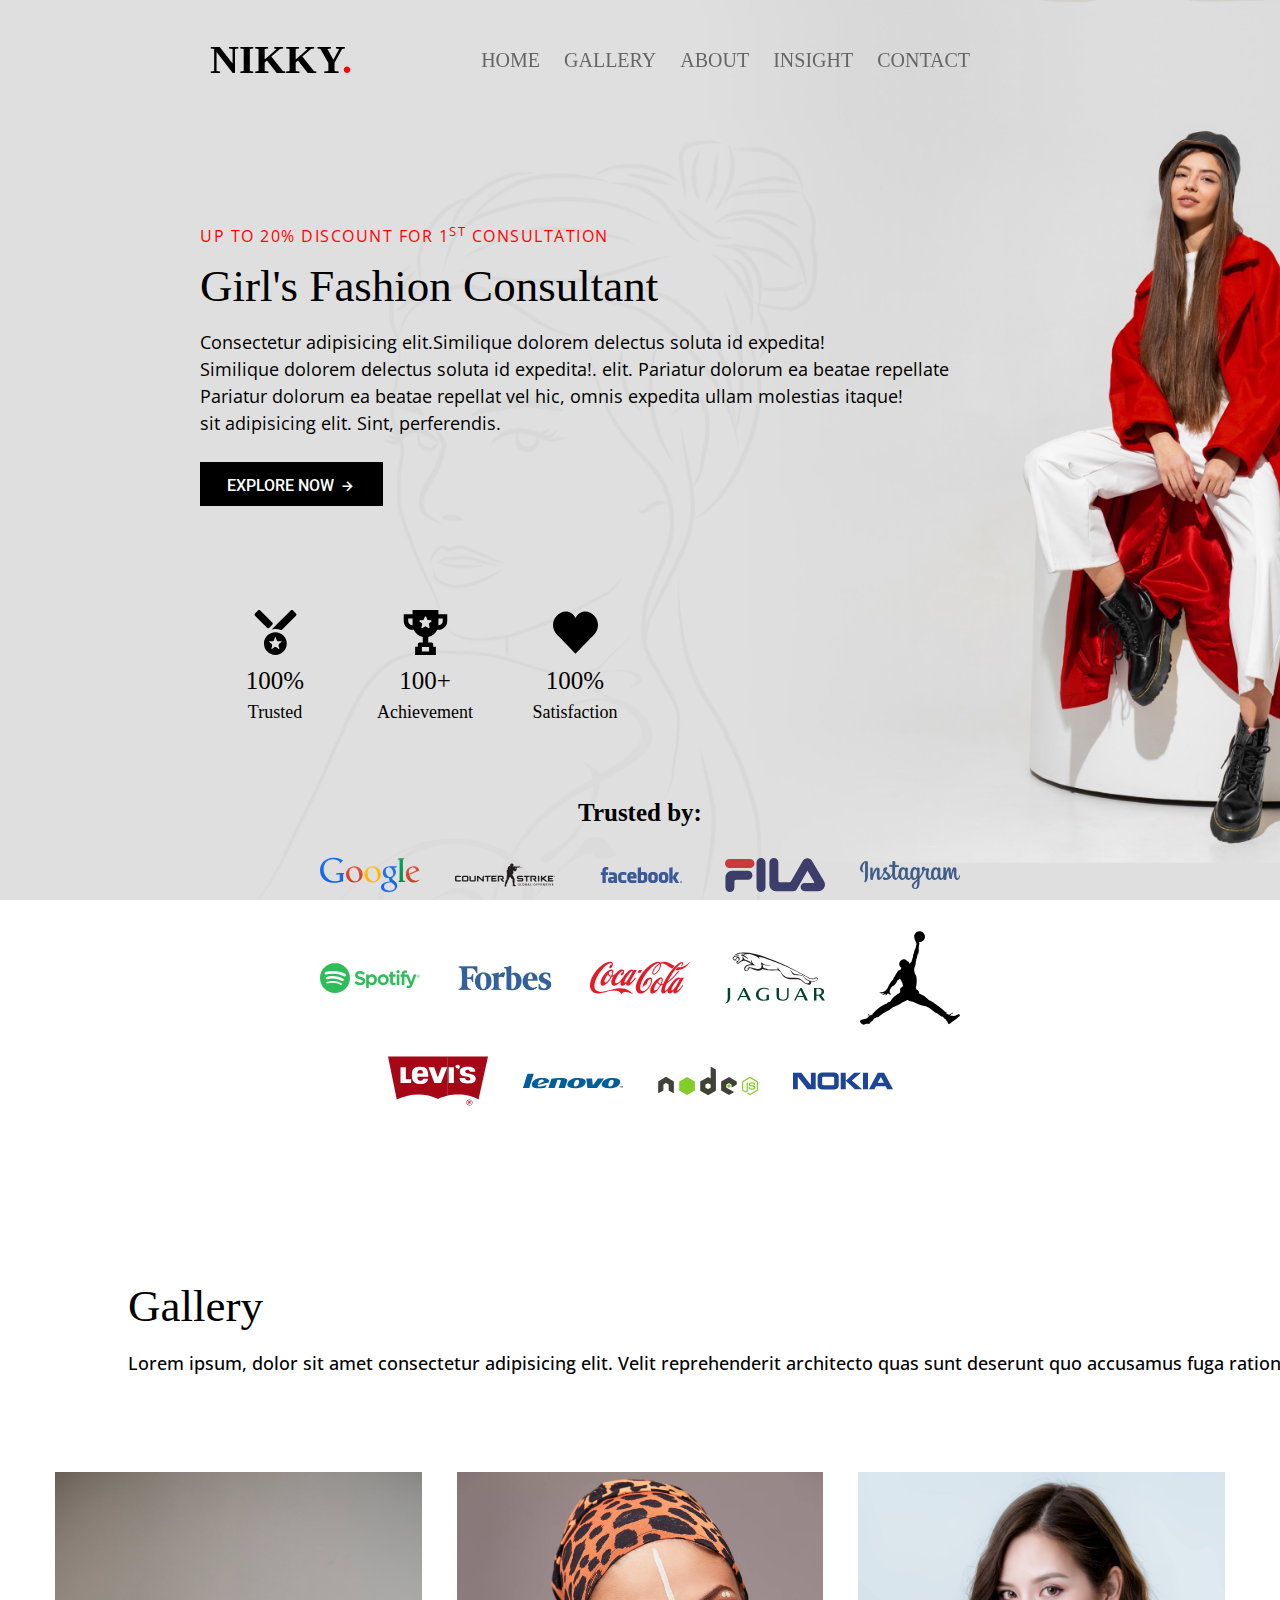
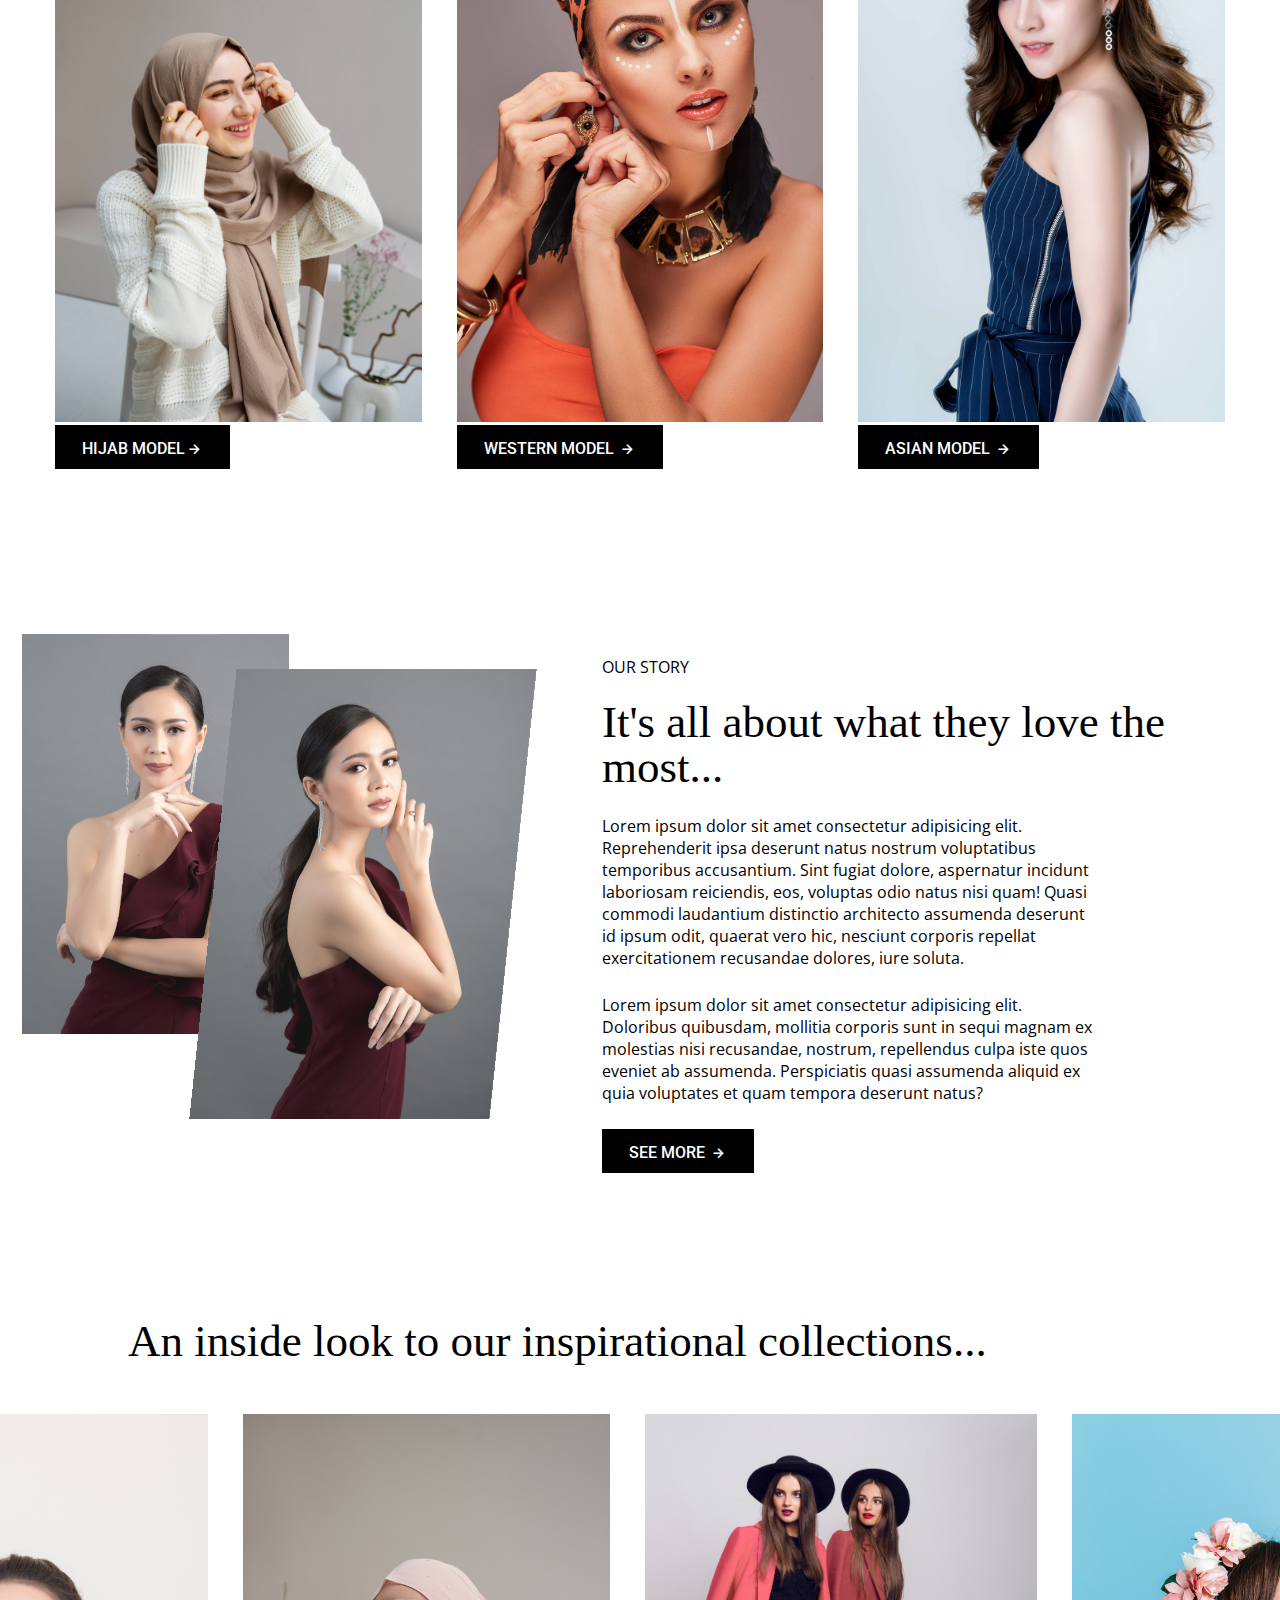
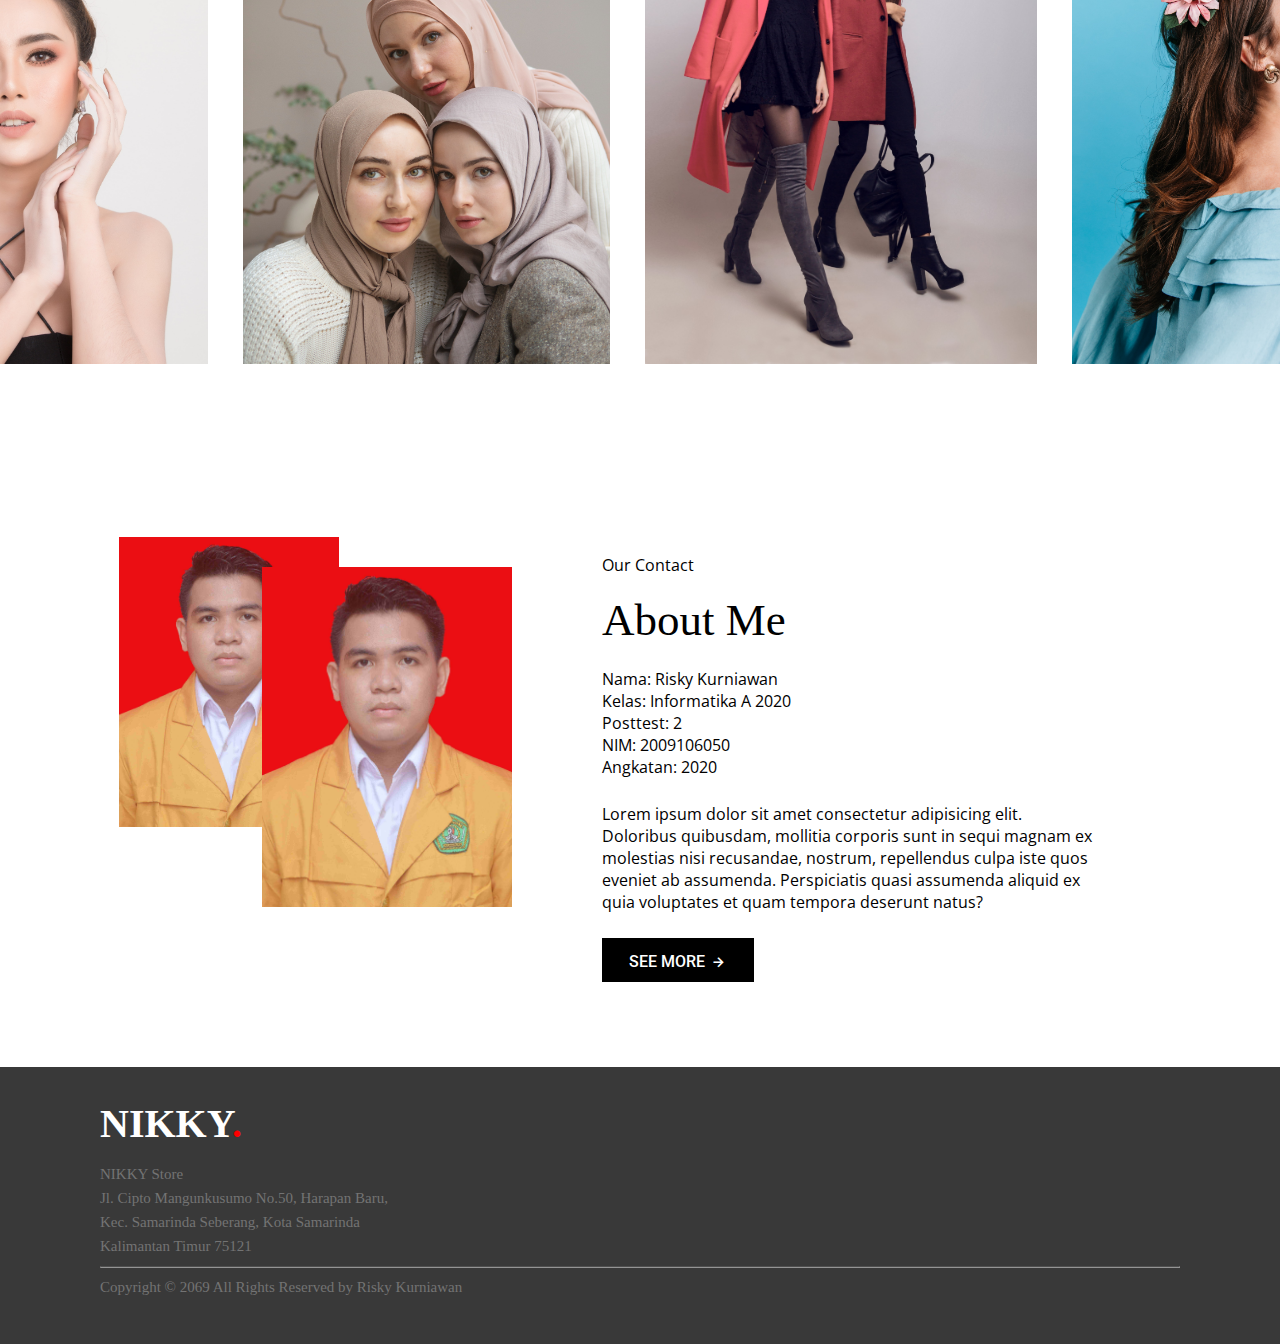
==== commit d7ddec55: "Update index.html" ====
--- a/index.html
+++ b/index.html
@@ -58,6 +58,8 @@
         </div>
       </nav>
     </header>
+    
+    
     <section class="parent m-5 pb-50px">
       <div class="grid-1">
         <main class="mb-0">
@@ -96,6 +98,7 @@
         </div>
       </div>
     </section>
+    
     <h3 class="fs-4 item-center text-600">
       Trusted by:
     </h3>
@@ -116,6 +119,7 @@
         <img src="svg/logo (6).svg" width="100px" alt="" srcset="">
       </div>
     </div>
+    
     <div class='flex-container gap-35 item-center'>
       <div class="">
         <img src="svg/logo (7).svg" width="100px" alt="" srcset="">
@@ -133,6 +137,7 @@
         <img src="svg/logo (12).svg" width="100px" alt="" srcset="">
       </div>
     </div>
+    
     <div class='flex-container gap-35 item-center'>
       <div class="">
         <img src="svg/logo (13).svg" width="100px" alt="" srcset="">
@@ -148,8 +153,9 @@
       </div>
       </div>
     </div>
-
   </div>
+  
+  
   <div class="mt-0 pt-150px container-2" id="gallery">
     <div class="p-relative left-10 ">
       <h1 class="header-1 mb-25px">Gallery</h1>
@@ -207,6 +213,8 @@
       </div>
       </div>
   </div>
+  
+  
   <div class="mt-0 pb-100px pt-150px container-2" id="insight">
     <div class="p-relative left-10">
       <h1 class="header-1 mb-50px text-500">An inside look to our inspirational collections...</h1>
@@ -226,6 +234,8 @@
       </div>
     </div>
   </div>  
+  
+  
   <div class="container-4 mb-100px" id="contact">
     <div class="parent">
       <div class="grid-3 item-end">
@@ -258,6 +268,8 @@
       </div>
       </div>
   </div>
+  
+  
   <footer class="footer">
     <div class="mb-15px">
       <a href="#" id="brand" class="text-upper brand text-white">
@@ -279,7 +291,7 @@
       </p>
     </div>
     <hr>
-    <p>Copyright &copy 2017 All Rights Reserved by Risky Kurniawan</p>
+    <p>Copyright &copy 2069 All Rights Reserved by Risky Kurniawan</p>
   </footer>
 </body>
 </html>
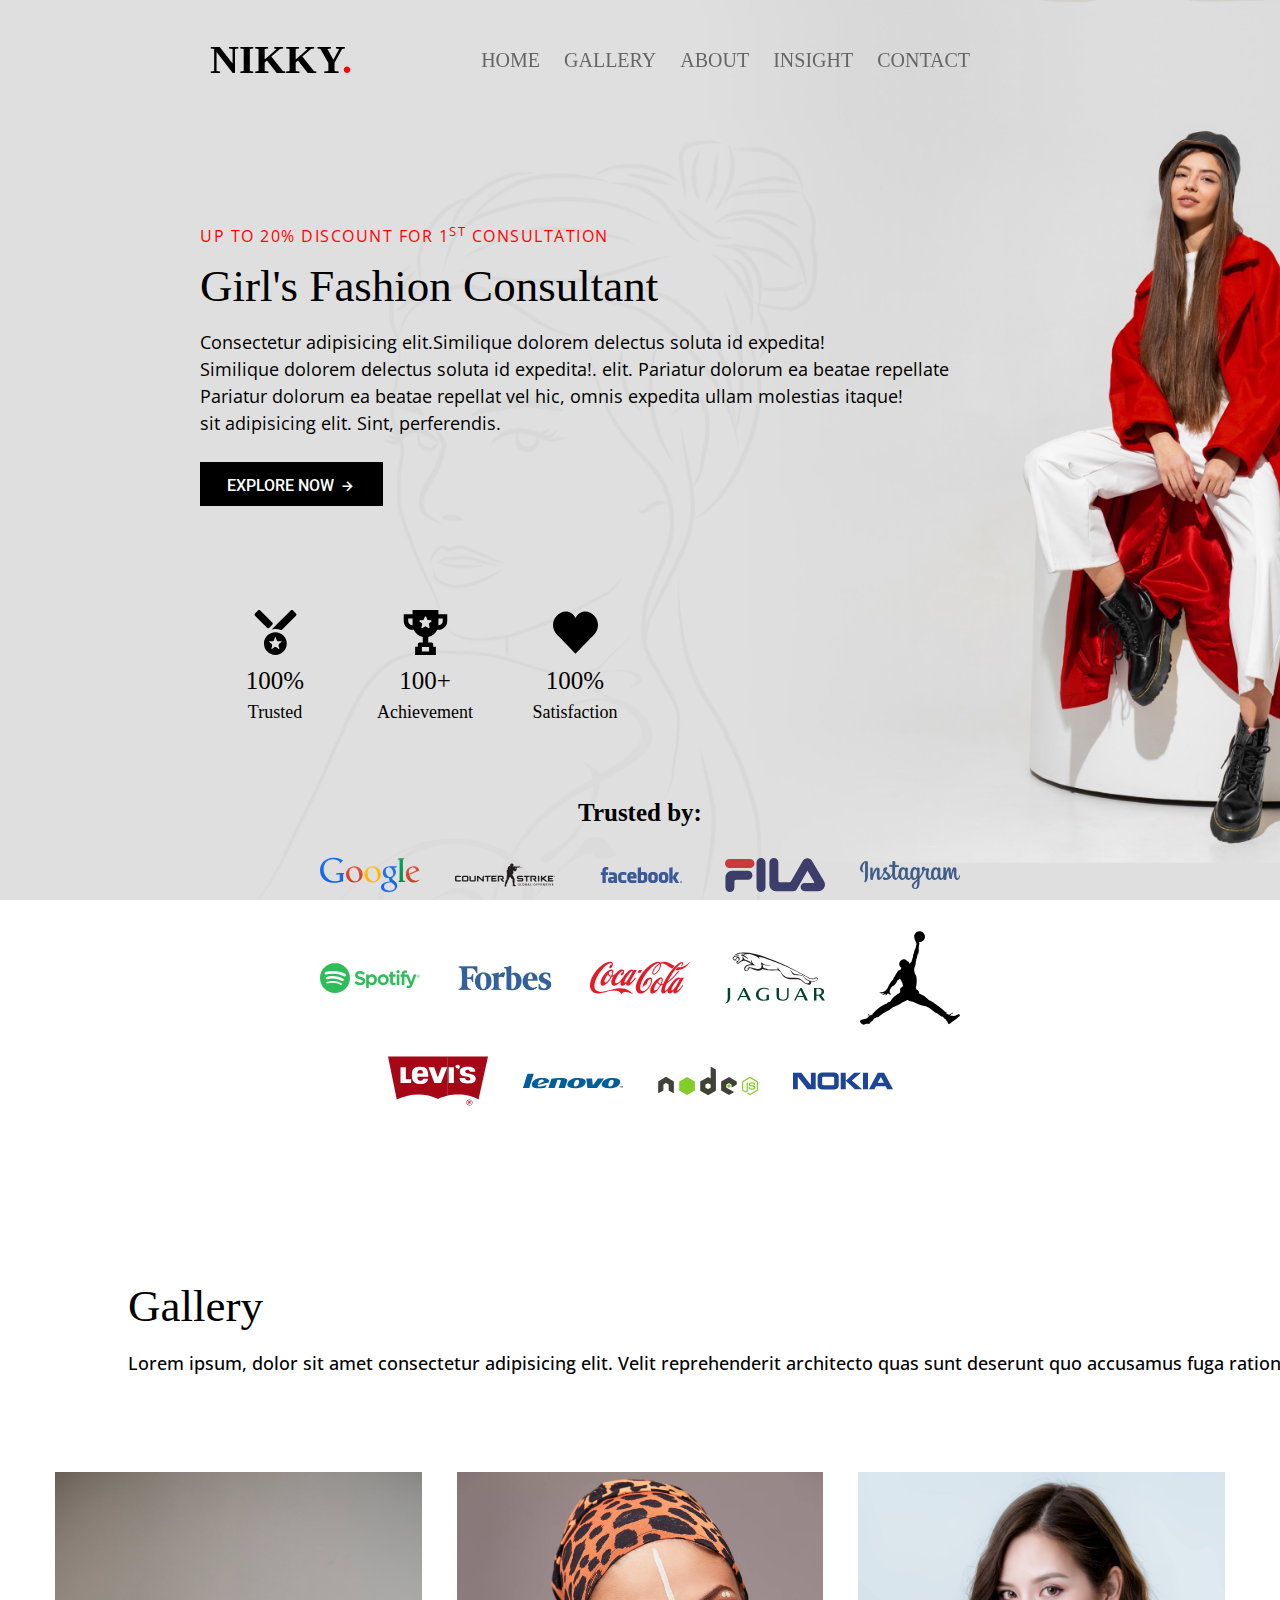
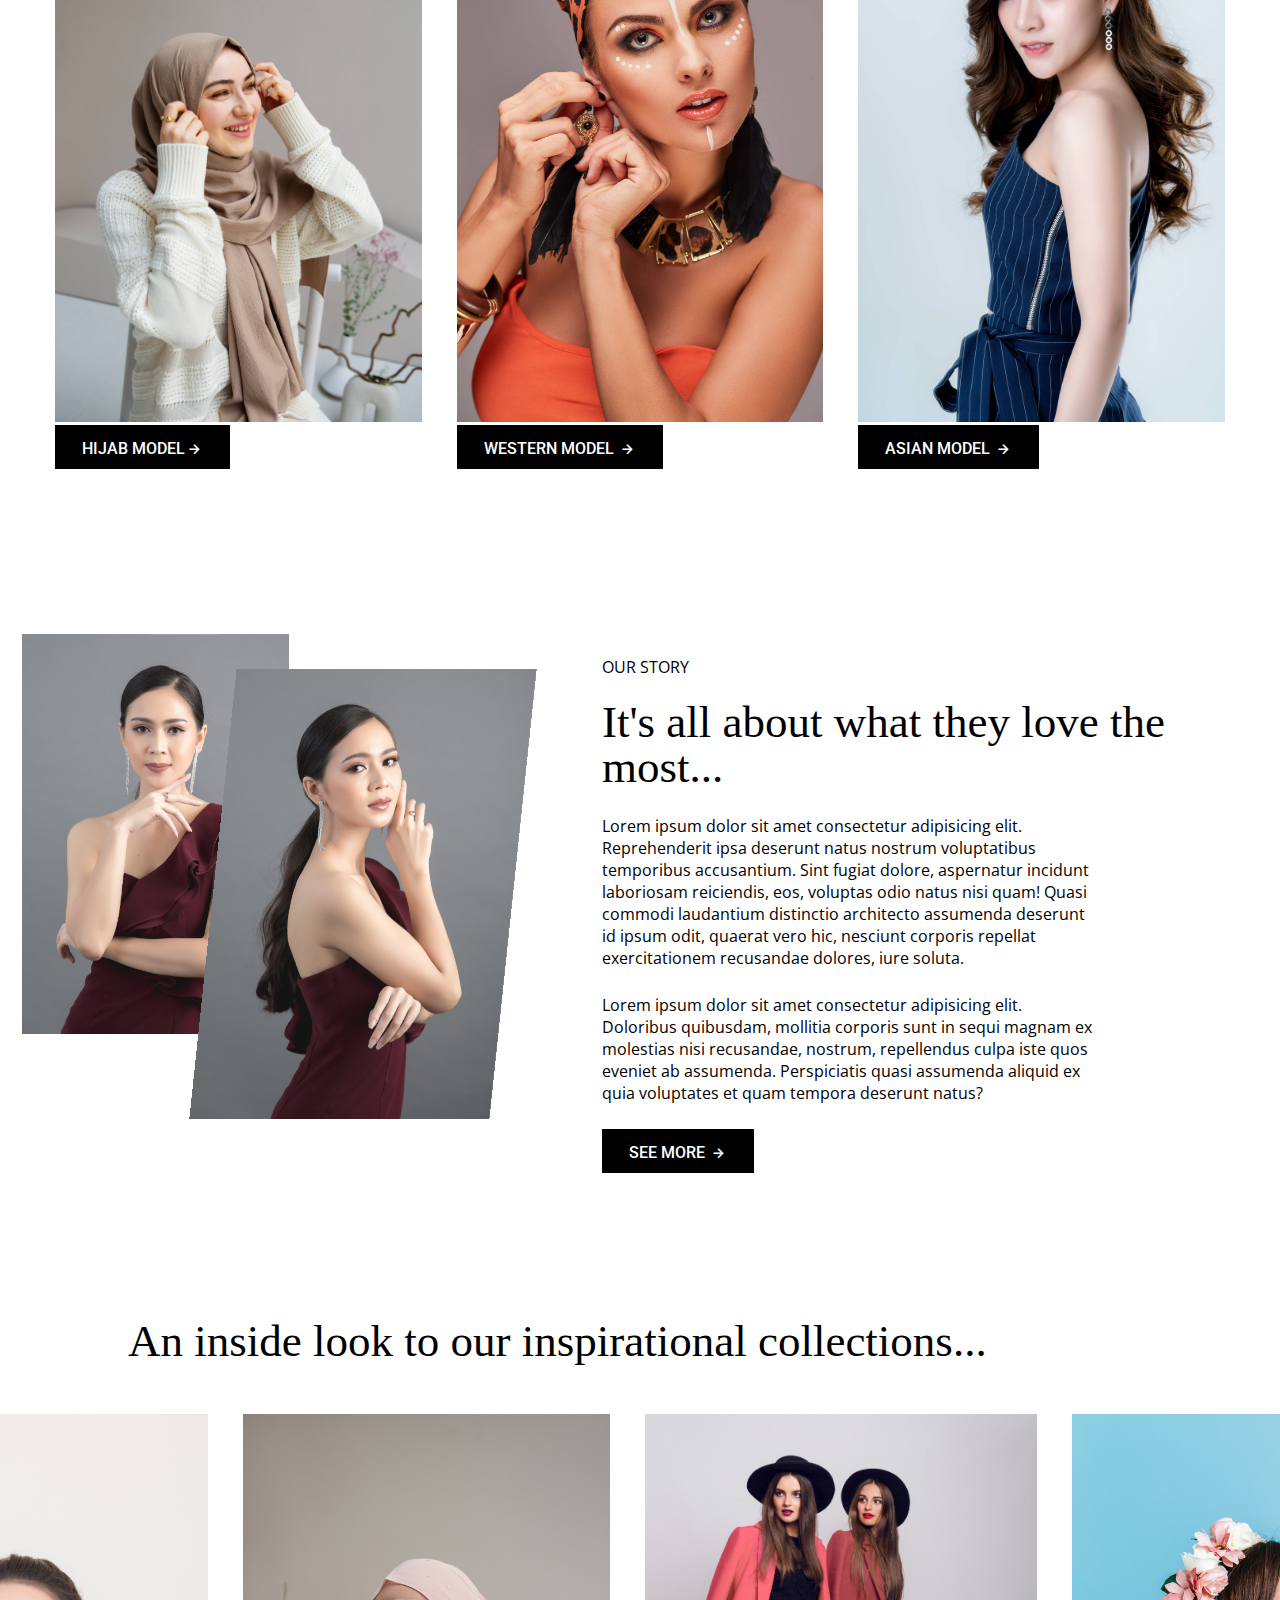
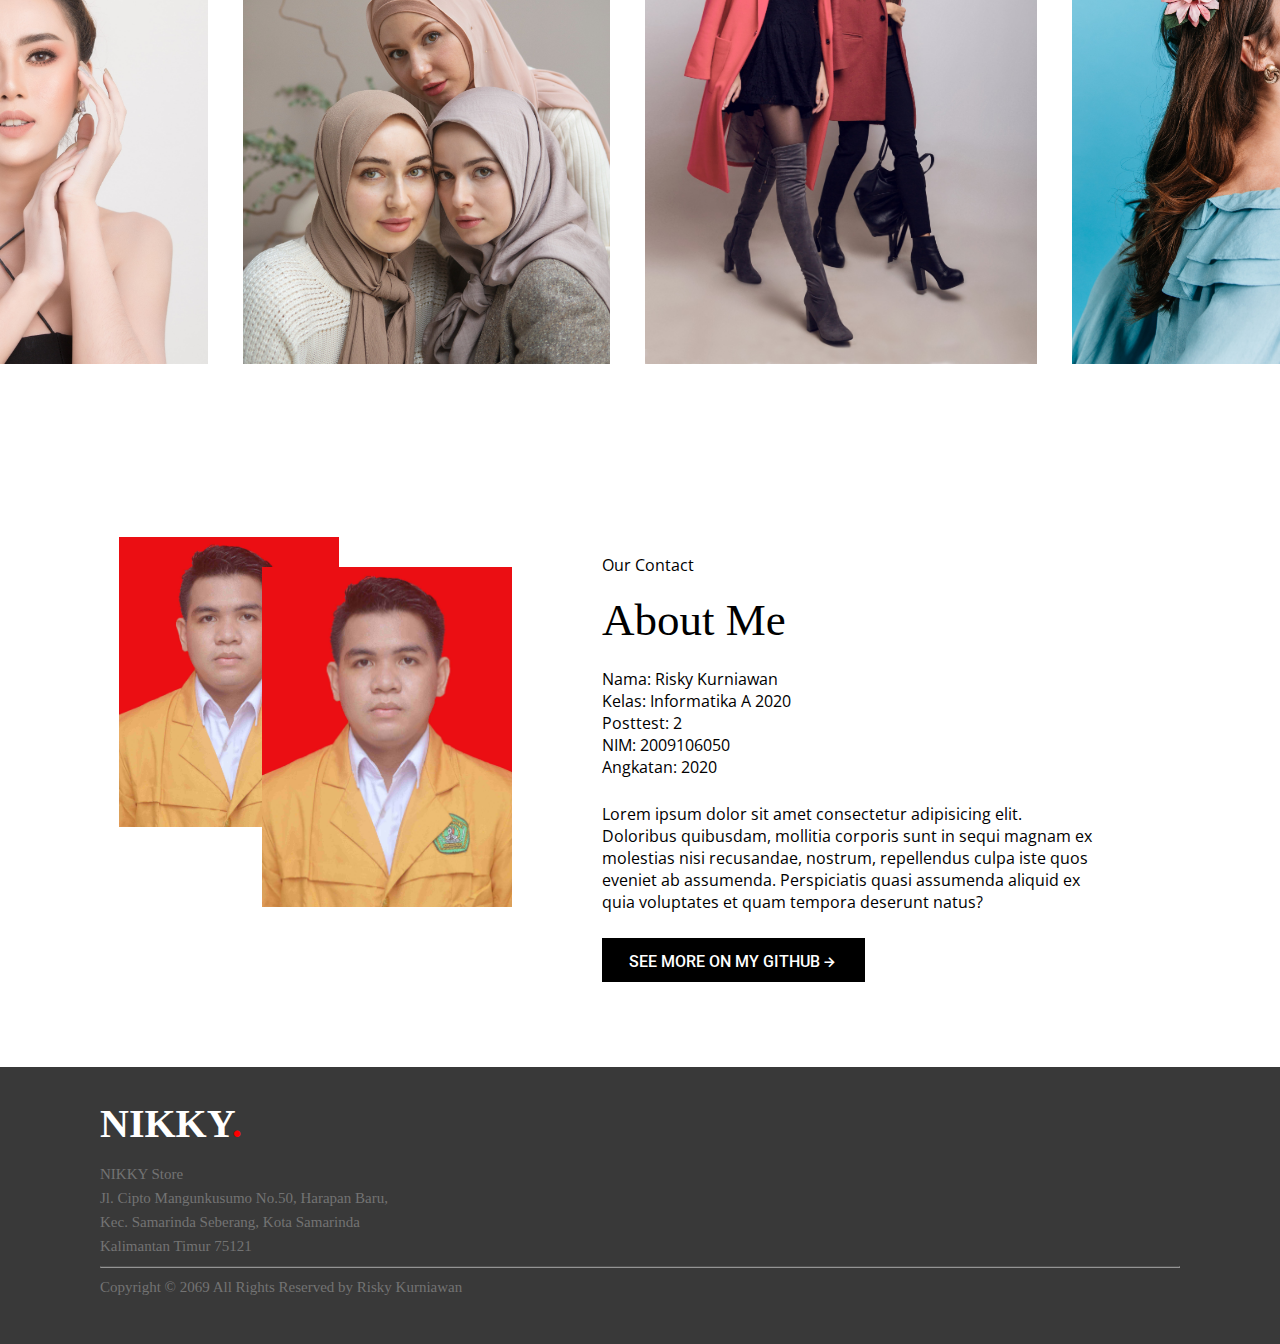
==== commit 0abd2a2a: "Update index.html" ====
--- a/index.html
+++ b/index.html
@@ -261,8 +261,8 @@
           Lorem ipsum dolor sit amet consectetur adipisicing elit. Doloribus quibusdam, mollitia corporis sunt in sequi magnam ex molestias nisi recusandae, nostrum, repellendus culpa iste quos eveniet ab assumenda. Perspiciatis quasi assumenda aliquid ex quia voluptates et quam tempora deserunt natus?
         </p>
         <div>
-          <a href="#" class="mt-25px my-btn-dark text-upper">
-            See More <i class='bx bx-right-arrow-alt fs-2 p-relative top-3px mt-0 pt-0'></i>
+          <a href="https://github.com/riskykrnawan" class="mt-25px my-btn-dark text-upper">
+            See More On My Github<i class='bx bx-right-arrow-alt fs-2 p-relative top-3px mt-0 pt-0'></i>
           </a>
         </div>
       </div>
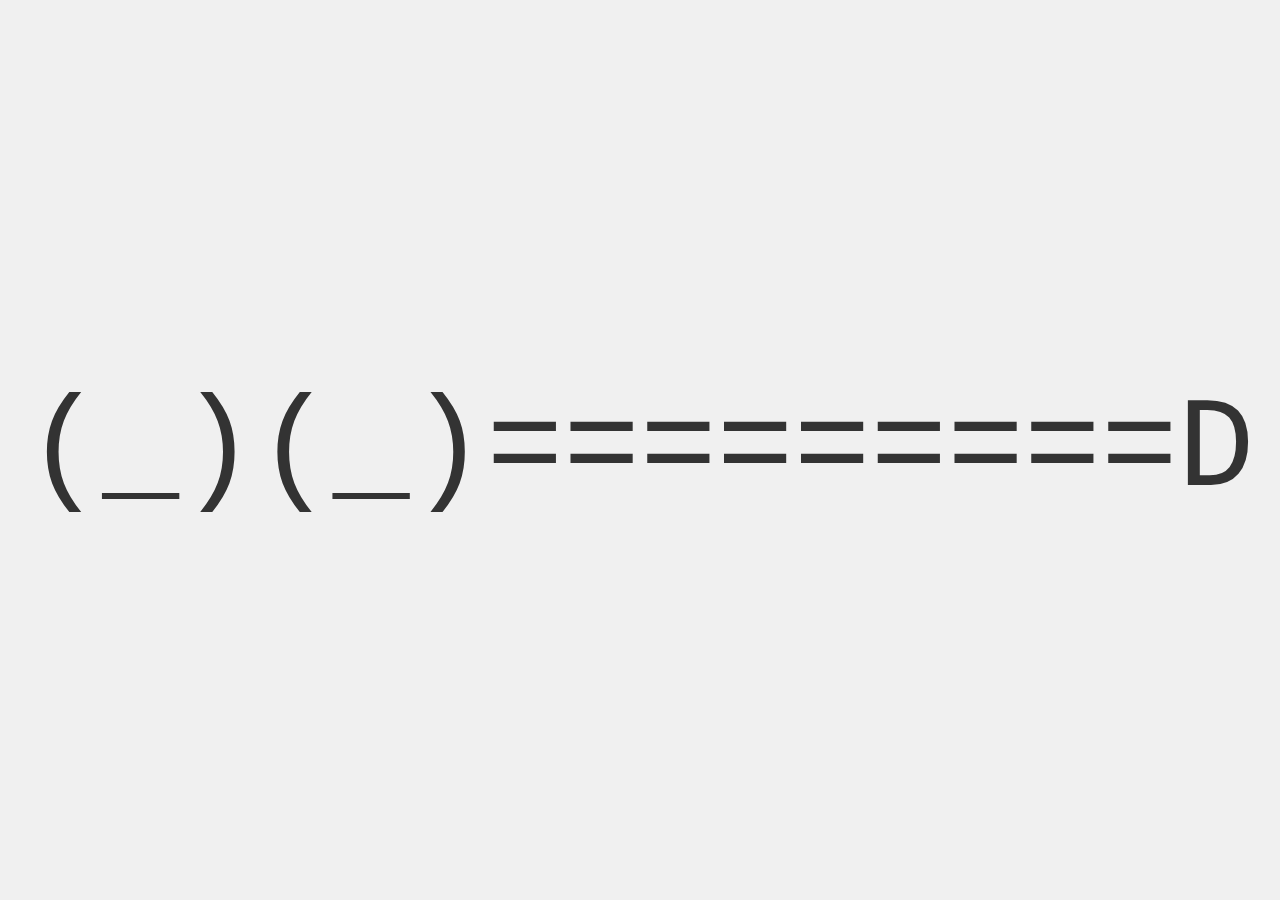
==== commit 47b7b691: "Update index.html" ====
--- a/index.html
+++ b/index.html
@@ -1,297 +1,30 @@
-<!DOCTYPE html>
-<html lang="en">
-<head>
-  <meta charset="UTF-8">
-  <meta http-equiv="X-UA-Compatible" content="IE=edge">
-  <meta name="viewport" content="width=device-width, initial-scale=1.0">
-  <link rel="stylesheet" href="/styles.css">
-  <link rel="icon" href="svg/icon.svg">
-  <link href='https://unpkg.com/boxicons@2.1.4/css/boxicons.min.css' rel='stylesheet'>
-  <title>NIKKY</title>
-</head>
-<body id="home">
-  <div class="container-1 pt-25px">
-    <header>
-      <nav class="">
-        <div class="container p-relative pl-7 pr-10 top-25">
-          <a href="#" id="brand" class="text-upper brand">
-            NIKKY<span class="text-red">.</span>
-          </a>
-          <ul class="navbar-menu">
-            <li>
-              <a href="#home" class="text-upper">
-                <span class="fs-3">
-                  Home
-                </span>
-              </a>
-            </li>
-            <li>
-              <a href="#gallery" class="text-upper">
-                <span class="fs-3">
-                  Gallery
-                </span>
-              </a>
-            </li>
-            <li>
-              <a href="#about" class="text-upper">
-                <span class="fs-3">
-                  About
-                </span>
-              </a>
-            </li>
-            <li>
-              <a href="#insight" class="text-upper">
-                <span class="fs-3">
-                  Insight
-                </span>
-              </a>
-            </li>
-            <li>
-              <a href="#contact" class="text-upper">
-                <span class="fs-3">
-                  Contact
-                </span>
-              </a>
-            </li>
-          </ul>
-          
-        </div>
-      </nav>
-    </header>
-    
-    
-    <section class="parent m-5 pb-50px">
-      <div class="grid-1">
-        <main class="mb-0">
-          <div class="main-text">
-            <p class="text-upper font-1 m-0 ls-1 text-red pb-20px">Up to 20% Discount for 1<sup>st</sup> Consultation </p>
-            <h1 class="header-1 m-0">Girl's Fashion Consultant</h1>
-            <p class=" font-1 mt-10px mb-0 fs-2 lh-2 pt-10px">Consectetur adipisicing elit.Similique dolorem delectus soluta id expedita!</p>
-            <p class=" font-1 mb-0 fs-2 lh-2">Similique dolorem delectus soluta id expedita!. elit. Pariatur dolorum ea beatae repellate</p>
-            <p class=" font-1  mb-0 fs-2 lh-2">Pariatur dolorum ea beatae repellat vel hic, omnis expedita ullam molestias itaque!</p>
-            <p class=" font-1 mt-0 mb-25px fs-2 lh-2">sit adipisicing elit. Sint, perferendis.</p>
-            <div>
-              <a href="#" class="my-btn-dark text-upper">
-                Explore Now <i class='bx bx-right-arrow-alt fs-2 p-relative top-3px mt-0 pt-0'></i>
-              </a>
-            </div>
-          </div>
-        </main>
-      </div>
-      <div class="grid-2 pb-25px mt-25px">
-        <div class='flex-container'>
-          <div class="text-center flex-item-1">
-            <img src="svg/trusted.svg" width="45px" alt="">
-            <h1 class="fs-4 m-0 text-bold pt-10px">100%</h1>
-            <p class="fs-2 pt-10px">Trusted</p>
-          </div>
-          <div class="text-center flex-item-1">
-            <img src="svg/trophy.svg" width="45px" alt="">
-            <h1 class="fs-4 m-0 text-bold pt-10px">100+</h1>
-            <p class="fs-2 pt-10px">Achievement</p>
-          </div>
-          <div class="text-center flex-item-1">
-            <img src="svg/love.svg" width="45px" alt="">
-            <h1 class="fs-4 m-0 text-bold pt-10px">100%</h1>
-            <p class="fs-2 pt-10px">Satisfaction</p>
-          </div>
-        </div>
-      </div>
-    </section>
-    
-    <h3 class="fs-4 item-center text-600">
-      Trusted by:
-    </h3>
-    <div class='flex-container gap-35 item-center'>
-      <div class="">
-        <img src="svg/logo (2).svg" width="100px" alt="" srcset="">
-      </div>
-      <div class="">
-        <img src="svg/logo (3).svg" width="100px" alt="" srcset="">
-      </div>
-      <div class="">
-        <img src="svg/logo (4).svg" width="100px" alt="" srcset="">
-      </div>
-      <div class="">
-        <img src="svg/logo (5).svg" width="100px" alt="" srcset="">
-      </div>
-      <div class="">
-        <img src="svg/logo (6).svg" width="100px" alt="" srcset="">
-      </div>
-    </div>
-    
-    <div class='flex-container gap-35 item-center'>
-      <div class="">
-        <img src="svg/logo (7).svg" width="100px" alt="" srcset="">
-      </div>
-      <div class="">
-        <img src="svg/logo (8).svg" width="100px" alt="" srcset="">
-      </div>
-      <div class="">
-        <img src="svg/logo (9).svg" width="100px" alt="" srcset="">
-      </div>
-      <div class="">
-        <img src="svg/logo (10).svg" width="100px" alt="" srcset="">
-      </div>
-      <div class="">
-        <img src="svg/logo (12).svg" width="100px" alt="" srcset="">
-      </div>
-    </div>
-    
-    <div class='flex-container gap-35 item-center'>
-      <div class="">
-        <img src="svg/logo (13).svg" width="100px" alt="" srcset="">
-      </div>
-      <div class="">
-        <img src="svg/logo (14).svg" width="100px" alt="" srcset="">
-      </div>
-      <div class="">
-        <img src="svg/logo (15).svg" width="100px" alt="" srcset="">
-      </div>
-      <div class="">
-        <img src="svg/logo (16).svg" width="100px" alt="" srcset="">
-      </div>
-      </div>
-    </div>
-  </div>
-  
-  
-  <div class="mt-0 pt-150px container-2" id="gallery">
-    <div class="p-relative left-10 ">
-      <h1 class="header-1 mb-25px">Gallery</h1>
-      <p class="fs-2 mb-100px font-1 text-500">Lorem ipsum, dolor sit amet consectetur adipisicing elit. Velit reprehenderit architecto quas sunt deserunt quo accusamus fuga ratione a libero.</p>
-    </div>
-    <div class='flex-container gap-35 item-center'>
-      <div class="">
-        <img src="img/img1.jpg" height="550px" alt="">
-        <div>
-          <a href="#" class="my-btn-dark text-upper">
-            Hijab Model<i class='bx bx-right-arrow-alt fs-2 p-relative top-3px mt-0 pt-0'></i>
-          </a>
-        </div>
-      </div>
-      <div class="">
-        <img src="img/img2.jpg" height="550px" alt="">
-        <div>
-          <a href="#" class="my-btn-dark text-upper">
-            Western Model <i class='bx bx-right-arrow-alt fs-2 p-relative top-3px mt-0 pt-0'></i>
-          </a>
-        </div>
-      </div>
-      <div class="">
-        <img src="img/img3.jpg" height="550px" alt="">
-        <div>
-          <a href="#" class="my-btn-dark text-upper">
-            Asian Model <i class='bx bx-right-arrow-alt fs-2 p-relative top-3px mt-0 pt-0'></i>
-          </a>
-        </div>
-      </div>
-    </div>
-  </div>  
-
-  <div class="container-4 pb-100px pt-100px" id="about">
-    <div class="parent">
-      <div class="grid-3 item-end">
-        <img src="img/about-me-img.jpg" class="mt-100px p-relative left-15 top--5" height="400px" alt="">
-        <img src="img/about-me-img-2.jpg" class="mt-100px front custom-photo-1" height="450px" alt="">
-      </div>
-      <div class="grid-4 p-3">
-        <h2 class="font-1">OUR STORY</h2>
-        
-        <h2 class="header-1 pt-25px">It's all about what they love the most...</h2>
-        <p class="font-1 lh-1 pt-25px pr-3">
-          Lorem ipsum dolor sit amet consectetur adipisicing elit. Reprehenderit ipsa deserunt natus nostrum voluptatibus temporibus accusantium. Sint fugiat dolore, aspernatur incidunt laboriosam reiciendis, eos, voluptas odio natus nisi quam! Quasi commodi laudantium distinctio architecto assumenda deserunt id ipsum odit, quaerat vero hic, nesciunt corporis repellat exercitationem recusandae dolores, iure soluta.
-        </p>
-        <p class="font-1 lh-1 pt-25px pr-3">
-          Lorem ipsum dolor sit amet consectetur adipisicing elit. Doloribus quibusdam, mollitia corporis sunt in sequi magnam ex molestias nisi recusandae, nostrum, repellendus culpa iste quos eveniet ab assumenda. Perspiciatis quasi assumenda aliquid ex quia voluptates et quam tempora deserunt natus?
-        </p>
-        <div>
-          <a href="#" class="mt-25px my-btn-dark text-upper">
-            See More <i class='bx bx-right-arrow-alt fs-2 p-relative top-3px mt-0 pt-0'></i>
-          </a>
-        </div>
-      </div>
-      </div>
-  </div>
-  
-  
-  <div class="mt-0 pb-100px pt-150px container-2" id="insight">
-    <div class="p-relative left-10">
-      <h1 class="header-1 mb-50px text-500">An inside look to our inspirational collections...</h1>
-    </div>
-    <div class='flex-container gap-35 item-center'>
-      <div class="">
-        <img class="" src="img/collection1.jpg" height="550px" alt="">
-      </div>
-      <div class="">
-        <img class="" src="img/collection2.jpg" height="550px" alt="">
-      </div>
-      <div class="">
-        <img class="" src="img/collection3.jpg" height="550px" alt="">
-      </div>
-      <div class="">
-        <img class="" src="img/collection4.jpg" height="550px" alt="">
-      </div>
-    </div>
-  </div>  
-  
-  
-  <div class="container-4 mb-100px" id="contact">
-    <div class="parent">
-      <div class="grid-3 item-end">
-        <img src="img/risky.jpg" class="mt-100px p-relative left-15 top--5" width="220px" height="290px" alt="">
-        <img src="img/risky.jpg" class="mt-100px front" width="250px" height="340px" alt="">
-      </div>
-      <div class="grid-4 p-3">
-        <h2 class="font-1">Our Contact</h2>
-        
-        <h2 class="header-1 pt-25px">About Me</h2>
-        <p class="font-1 lh-1 pt-25px pr-3">
-          Nama: Risky Kurniawan
-          <br>
-          Kelas: Informatika A 2020
-          <br>
-          Posttest: 2
-          <br>
-          NIM: 2009106050
-          <br>
-          Angkatan: 2020
-        </p>
-        <p class="font-1 lh-1 pt-25px pr-3">
-          Lorem ipsum dolor sit amet consectetur adipisicing elit. Doloribus quibusdam, mollitia corporis sunt in sequi magnam ex molestias nisi recusandae, nostrum, repellendus culpa iste quos eveniet ab assumenda. Perspiciatis quasi assumenda aliquid ex quia voluptates et quam tempora deserunt natus?
-        </p>
-        <div>
-          <a href="https://github.com/riskykrnawan" class="mt-25px my-btn-dark text-upper">
-            See More On My Github<i class='bx bx-right-arrow-alt fs-2 p-relative top-3px mt-0 pt-0'></i>
-          </a>
-        </div>
-      </div>
-      </div>
-  </div>
-  
-  
-  <footer class="footer">
-    <div class="mb-15px">
-      <a href="#" id="brand" class="text-upper brand text-white">
-        NIKKY<span class="text-red">.</span>
-      </a>
-    </div>
-    <div class="mt-25px pt-25px">
-      <p>
-        NIKKY Store
-      </p>
-      <p>
-        Jl. Cipto Mangunkusumo No.50, Harapan Baru,
-      </p>
-      <p>
-        Kec. Samarinda Seberang, Kota Samarinda
-      </p>
-      <p>
-        Kalimantan Timur 75121
-      </p>
-    </div>
-    <hr>
-    <p>Copyright &copy 2069 All Rights Reserved by Risky Kurniawan</p>
-  </footer>
-</body>
-</html>
+<!DOCTYPE html>
+<html lang="en">
+<head>
+    <meta charset="UTF-8">
+    <meta name="viewport" content="width=device-width, initial-scale=1.0">
+    <title>Fun ASCII Art</title>
+    <style>
+        body {
+            display: flex;
+            align-items: center;
+            justify-content: center;
+            height: 100vh;
+            margin: 0;
+            background-color: #f0f0f0;
+            font-family: 'Courier New', monospace;
+        }
+
+        .ascii-art {
+            font-size: 10vw;
+            color: #333;
+            text-align: center;
+        }
+    </style>
+</head>
+<body>
+    <div class="ascii-art">
+        (_)(_)=========D
+    </div>
+</body>
+</html>
